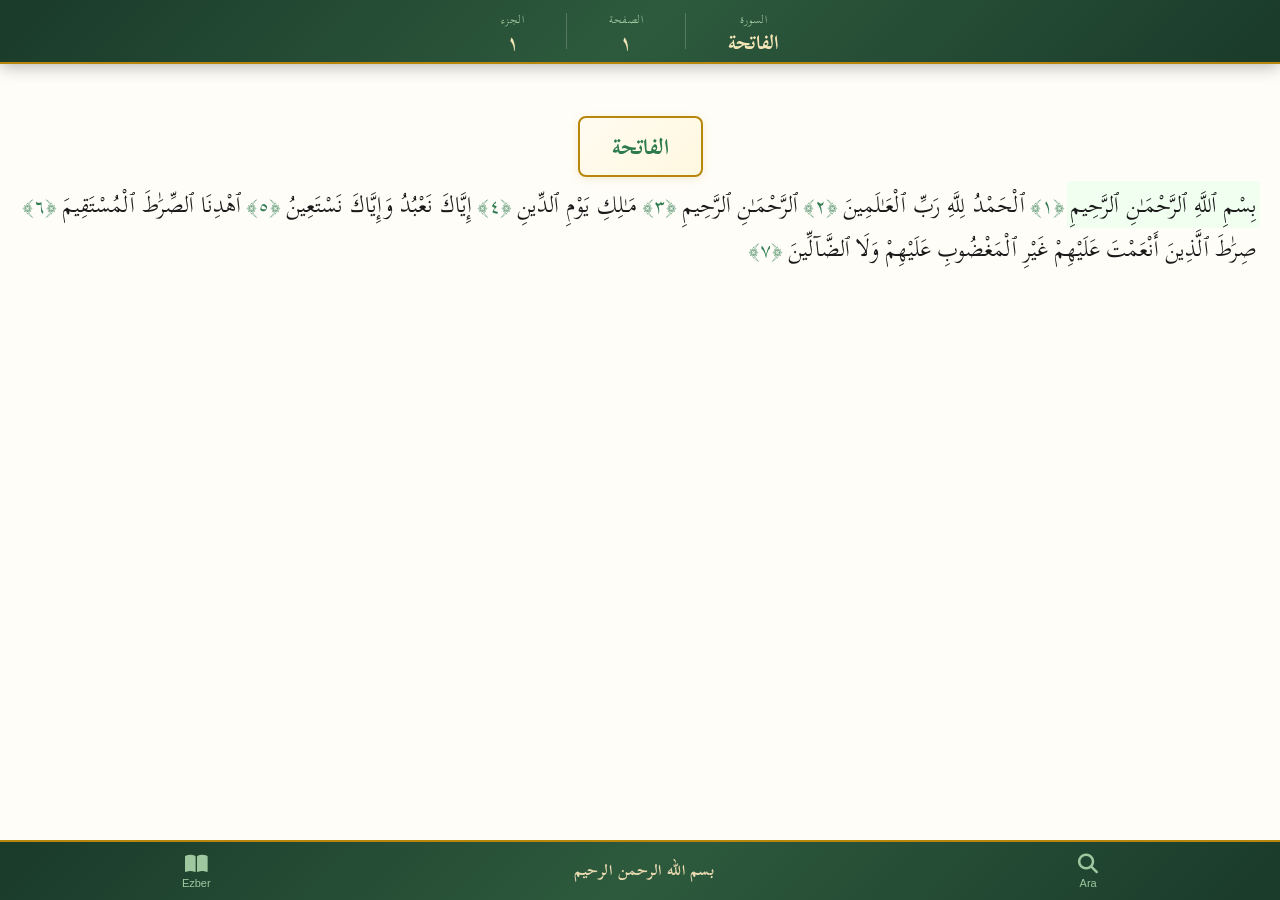
==== index.html @ 4607c335 "Add files via upload" ====
<!DOCTYPE html>
<html lang="ar" dir="rtl">
<head>
<meta charset="UTF-8">
<meta name="viewport" content="width=device-width, initial-scale=1.0, user-scalable=yes, minimum-scale=1.0, maximum-scale=5.0">
<title>القرآن الكريم</title>
<style>
@font-face {
  font-family: 'Scheherazade New';
  src: url('ScheherazadeNew-Regular.woff2') format('woff2');
  font-weight: 400; font-style: normal; font-display: swap;
}
@font-face {
  font-family: 'Scheherazade New';
  src: url('ScheherazadeNew-Medium.woff2') format('woff2');
  font-weight: 500; font-style: normal; font-display: swap;
}
@font-face {
  font-family: 'Scheherazade New';
  src: url('ScheherazadeNew-Bold.woff2') format('woff2');
  font-weight: 700; font-style: normal; font-display: swap;
}
</style>
<link rel="stylesheet" href="https://cdnjs.cloudflare.com/ajax/libs/font-awesome/6.5.0/css/all.min.css">
<style>
:root {
  --bg: #fdf8f0;
  --bg2: #f5ede0;
  --paper: #fffdf7;
  --green: #2d7a4f;
  --green-light: #e8f5ee;
  --green-select: #f0fff0;
  --gold: #b8860b;
  --gold-light: #f5e6b8;
  --text: #1a1a1a;
  --text2: #444;
  --border: #d4c49a;
  --shadow: rgba(0,0,0,0.12);
  --header-h: 64px;
  --footer-h: 60px;
  --font-quran: 'Scheherazade New', serif;
}
*, *::before, *::after { box-sizing: border-box; margin: 0; padding: 0; }
html, body { height: 100%; overflow: hidden; background: var(--bg); color: var(--text); font-family: var(--font-quran); }

/* HEADER */
#header {
  position: fixed; top: 0; left: 0; right: 0; height: var(--header-h);
  background: linear-gradient(135deg, #1a3a2a 0%, #2d5a3d 50%, #1a3a2a 100%);
  display: flex; align-items: center; justify-content: center;
  gap: 28px; z-index: 100;
  border-bottom: 2px solid var(--gold);
  box-shadow: 0 2px 16px rgba(0,0,0,0.3);
}
.header-item {
  display: flex; flex-direction: column; align-items: center;
  cursor: pointer; padding: 6px 14px; border-radius: 8px;
  transition: background 0.2s;
  color: #e8d9b0;
  user-select: none;
}
.header-item:hover { background: rgba(255,255,255,0.1); }
.header-item .label { font-size: 11px; color: #a0c8a0; letter-spacing: 0.5px; font-family: var(--font-quran); }
.header-item .value { font-size: 20px; font-weight: 700; color: var(--gold-light); font-family: var(--font-quran); line-height: 1.2; }
.header-sep { width: 1px; height: 36px; background: rgba(255,255,255,0.2); }

/* MAIN */
#main {
  position: fixed; top: var(--header-h); bottom: var(--footer-h); left: 0; right: 0;
  overflow: hidden; touch-action: pan-x pan-y pinch-zoom;
}
#page-container {
  width: 100%; height: 100%; overflow-y: auto; overflow-x: hidden;
  padding: 24px 20px 20px;
  background: var(--paper);
  transition: opacity 0.25s;
}
#page-container::-webkit-scrollbar { width: 5px; }
#page-container::-webkit-scrollbar-track { background: var(--bg2); }
#page-container::-webkit-scrollbar-thumb { background: var(--border); border-radius: 4px; }

/* QURAN TEXT */
#quran-content { direction: rtl; }
.surah-header {
  text-align: center; margin: 28px 0 6px;
  display: flex; flex-direction: column; align-items: center; gap: 6px;
}
.surah-title-frame { cursor: pointer; 
  border: 2px solid var(--gold);
  border-radius: 8px;
  padding: 6px 32px;
  background: linear-gradient(135deg, #fffbf0, #fff8e0);
  box-shadow: 0 2px 8px rgba(184,134,11,0.15);
  display: inline-block;
}
.surah-title-frame h1 {
  color: var(--green);
  font-family: var(--font-quran);
  font-size: 22px;
  font-weight: 700;
  margin: 0;
}
.basmala {
  font-family: var(--font-quran);
  font-size: 22px;
  color: var(--text);
  text-align: center;
  margin: 6px 0 12px;
  line-height: 1.8;
}
.ayah-num-ar {
  color: var(--green);
  font-family: var(--font-quran);
  font-size: 20px;
  cursor: pointer;
  display: inline;
  padding: 0 2px;
  border-radius: 3px;
  transition: background 0.15s;
  user-select: none;
}
.ayah-num-ar:hover { background: var(--green-light); }
/* Ruku ayet numarası renkleri: tek=yeşil (varsayılan), çift=mor */
.ruku-group { display: inline; }
.ruku-even .ayah-num-ar { color: #7c3aed; }
.ruku-even .ayah-num-ar:hover { background: #ede9fe; }
.ayah-span {
  display: inline;
  font-family: var(--font-quran);
  font-size: 22px;
  line-height: 2.0;
  cursor: pointer;
  padding: 1px 3px;
  border-radius: 4px;
  transition: background 0.15s;
}
.ayah-span.selected { background: var(--green-select); }
.ayah-span:hover { background: #f5fff5; }
.ayah-block { display: inline; }

.meal-row {
  display: none; direction: ltr; text-align: left;
  background: #f8fffe; border-right: 3px solid var(--green);
  padding: 8px 12px 8px 10px; margin: 6px 0 4px;
  border-radius: 0 6px 6px 0; overflow: hidden;
}
.meal-row.visible { display: block; }
.word-meal-row {
  display: none; direction: rtl;
  background: #f0f8ff; border-right: 3px solid #5599bb;
  padding: 8px 12px; margin: 4px 0 2px;
  border-radius: 0 6px 6px 0;
}
.word-meal-row.visible { display: block; }
.wbw-container {
  display: flex; flex-wrap: wrap; gap: 6px 10px;
  direction: rtl; align-items: flex-start;
}
.wbw-word {
  display: inline-flex; flex-direction: column; align-items: center;
  gap: 2px; padding: 4px 6px;
  background: #fff; border: 1px solid #c5ddf0;
  border-radius: 6px; min-width: 46px;
}
.wbw-ar {
  font-family: var(--font-quran); font-size: 18px; color: var(--text);
  direction: rtl; line-height: 1.6;
}
.wbw-en {
  font-family: sans-serif; font-size: 11px; color: #336699;
  direction: ltr; text-align: center; line-height: 1.3;
  white-space: nowrap;
}
.wbw-tr {
  font-family: sans-serif; font-size: 12px; color: #2d5a3d;
  direction: ltr; text-align: center; line-height: 1.3;
}
.wbw-num {
  font-family: sans-serif; font-size: 10px; color: #aaa;
  text-align: center; line-height: 1;
}
.meal-num { font-weight: 700; color: var(--green); margin-left: 6px; font-family: sans-serif; font-size: 14px; }
.meal-text { font-family: sans-serif; font-size: 16px; color: var(--text2); direction: ltr; }
.meal-source { font-family: sans-serif; font-size: 11px; color: #aaa; direction: ltr; font-style: italic; float: right; margin-top: 4px; }
.tafsir-toggle {
  display: none; direction: ltr; text-align: left;
  color: var(--gold); cursor: pointer; font-size: 13px;
  padding: 5px 12px 5px 10px; user-select: none;
  font-family: sans-serif; margin: 8px 0 6px;
  border-left: 3px solid var(--gold);
  background: #fffdf5; border-radius: 0 4px 4px 0;
  font-weight: 600; letter-spacing: 0.3px;
}
.tafsir-toggle.visible { display: block; }
.tafsir-toggle:hover { background: #fff3cc; text-decoration: none; }
.tafsir-row {
  display: none; direction: ltr; text-align: left;
  background: #fffbf0; border-right: 3px solid var(--gold);
  padding: 10px 14px; margin: 4px 0; border-radius: 0 6px 6px 0;
  font-size: 14px; color: #333; font-family: sans-serif; line-height: 1.8;
  max-height: 60vh; overflow-y: auto;
}
.tafsir-row p { margin-bottom: 6px; }
.tafsir-row.visible { display: block; }

.sura-accordion {
  border-top: 1px solid var(--border);
  overflow: hidden;
}
.sura-accordion-header {
  display: flex; align-items: center; justify-content: space-between;
  padding: 11px 2px; cursor: pointer; user-select: none;
  font-size: 12px; font-weight: 700; color: var(--gold);
  letter-spacing: 0.4px; font-family: sans-serif;
}
.sura-accordion-header:hover { color: #e8c060; }
.sura-accordion-arrow {
  transition: transform 0.25s; font-size: 10px; color: var(--gold);
}
.sura-accordion-header.open .sura-accordion-arrow { transform: rotate(180deg); }
.sura-accordion-body {
  max-height: 0; overflow: hidden;
  transition: max-height 0.3s ease;
  font-size: 14px; line-height: 1.8; color: #333;
  font-family: sans-serif;
}
.sura-accordion-body.open { max-height: 2000px; }
.sura-accordion-body p { margin: 0 0 10px; }

.sura-info-card {
  background: #f8fffe; border: 1px solid var(--green-light);
  border-radius: 8px; padding: 8px 12px; text-align: center;
}
.sura-info-label { font-size: 11px; color: #888; margin-bottom: 2px; display: block; }
.sura-info-val { font-weight: 700; color: var(--green); font-size: 15px; display: block; }

/* FOOTER */
#footer {
  position: fixed; bottom: 0; left: 0; right: 0; height: var(--footer-h);
  background: linear-gradient(135deg, #1a3a2a 0%, #2d5a3d 50%, #1a3a2a 100%);
  display: flex; align-items: center; justify-content: space-around;
  border-top: 2px solid var(--gold);
  z-index: 100;
}

.footer-btn {
  display: flex; flex-direction: column; align-items: center; gap: 3px;
  color: #a0c8a0; cursor: pointer; padding: 6px 20px;
  border-radius: 8px; transition: all 0.2s; border: none; background: none;
  font-family: var(--font-quran);
}
.footer-btn:hover { background: rgba(255,255,255,0.1); color: #e8d9b0; }
.footer-btn i { font-size: 20px; }
.footer-btn span { font-size: 11px; font-family: sans-serif; }
.footer-btn.active { color: var(--gold-light); }

/* LOADING */
#loading {
  position: fixed; inset: 0; background: rgba(253,248,240,0.95);
  display: flex; flex-direction: column; align-items: center; justify-content: center;
  z-index: 999; gap: 16px;
}
#loading .spin { font-size: 40px; color: var(--green); animation: spin 1s linear infinite; }
@keyframes spin { to { transform: rotate(360deg); } }
#loading p { font-size: 20px; color: var(--text2); font-family: var(--font-quran); }

/* MODAL */
.modal-overlay {
  position: fixed; inset: 0; background: rgba(0,0,0,0.55);
  z-index: 200; display: none; align-items: center; justify-content: center;
}
.modal-overlay.open { display: flex; }
.modal-box {
  background: var(--paper); border-radius: 14px;
  width: min(480px, 94vw); max-height: 80vh;
  overflow: hidden; display: flex; flex-direction: column;
  box-shadow: 0 8px 40px rgba(0,0,0,0.3);
  border: 1px solid var(--border);
}
.modal-header {
  padding: 14px 18px; background: linear-gradient(135deg, #1a3a2a, #2d5a3d);
  color: #e8d9b0; display: flex; align-items: center; justify-content: space-between;
  font-family: var(--font-quran); font-size: 18px;
}
.modal-close { cursor: pointer; color: #a0c8a0; font-size: 20px; line-height: 1; border: none; background: none; }
.modal-close:hover { color: #fff; }
.modal-search { padding: 10px 14px; border-bottom: 1px solid var(--border); }
.modal-search input {
  width: 100%; padding: 8px 12px; border: 1px solid var(--border);
  border-radius: 6px; font-size: 15px; outline: none;
  font-family: var(--font-quran); background: var(--bg);
}
.modal-list {
  overflow-y: auto; padding: 8px;
  flex: 1;
}
.modal-list::-webkit-scrollbar { width: 5px; }
.modal-list::-webkit-scrollbar-thumb { background: var(--border); border-radius: 4px; }
.modal-item {
  padding: 10px 14px; cursor: pointer; border-radius: 8px;
  display: flex; align-items: center; gap: 12px;
  transition: background 0.15s;
  direction: rtl;
}
.modal-item:hover { background: var(--green-light); }
.modal-item .num { font-size: 18px; color: var(--green); font-family: var(--font-quran); min-width: 36px; text-align: center; }
.modal-item .name { font-size: 17px; font-family: var(--font-quran); }
.modal-item .sub { font-size: 12px; color: #888; font-family: sans-serif; margin-right: auto; }

/* SEARCH MODAL */
#search-modal .modal-box { width: min(600px, 96vw); }
#search-query-input {
  width: 100%; padding: 10px 14px; font-size: 16px;
  border: 1px solid var(--border); border-radius: 8px;
  outline: none; font-family: sans-serif; background: var(--bg);
}
#search-count { text-align: center; font-size: 20px; font-weight: 700; color: var(--green); padding: 10px; font-family: sans-serif; }
.search-result-item {
  padding: 12px 14px; border-radius: 8px; cursor: pointer;
  border-bottom: 1px solid #eee; transition: background 0.15s;
  direction: rtl;
}
.search-result-item:hover { background: var(--green-light); }
.search-result-item .sr-text { font-size: 18px; font-family: sans-serif; line-height: 1.8; margin-bottom: 4px; }
.search-result-item .sr-tafsir-text { font-size: 14px; font-family: sans-serif; line-height: 1.6; color: #333; }
.sr-type-quran { color: #1a5a9a !important; }
.sr-type-meal { color: #2d7a4f !important; }
.sr-type-tafsir { color: #8b5e00 !important; }
.sr-more-btn {
  text-align: center; padding: 10px; cursor: pointer;
  color: var(--green); font-family: sans-serif; font-size: 14px;
  border-top: 1px solid var(--border); margin-top: 4px;
}
.sr-more-btn:hover { background: var(--green-light); }
.sr-divider { text-align: center; font-size: 12px; color: #aaa; padding: 8px 0; font-family: sans-serif; border-top: 1px solid var(--border); margin: 4px 0; }
.search-result-item .sr-meta-ar { font-size: 15px; font-family: var(--font-quran); color: var(--green); margin-bottom: 2px; direction: rtl; }
.search-result-item .sr-meta { font-size: 13px; color: #666; font-family: sans-serif; direction: ltr; }
.modal-item.active { background: var(--green-light); font-weight: 700; }
.modal-item.active .num, .modal-item.active .name { color: var(--green); }

/* EZBER MODAL */
#ezber-modal .modal-box { width: min(520px, 96vw); }
.ezber-tabs { display: flex; border-bottom: 2px solid var(--border); background: var(--bg2); }
.ezber-tab {
  flex: 1; padding: 12px 8px; border: none; background: none;
  cursor: pointer; font-size: 14px; font-family: sans-serif;
  color: var(--text2); transition: all 0.2s; border-bottom: 3px solid transparent;
  margin-bottom: -2px; display: flex; align-items: center; justify-content: center; gap: 6px;
}
.ezber-tab:hover { background: var(--green-light); color: var(--green); }
.ezber-tab.active { color: var(--green); font-weight: 700; border-bottom: 3px solid var(--green); background: var(--paper); }
.ezber-panel { display: none; }
.ezber-panel.active { display: block; }
.settings-body { padding: 18px; display: flex; flex-direction: column; gap: 16px; direction: ltr; }
.settings-row { display: flex; flex-direction: column; gap: 6px; }
.settings-row label { font-size: 14px; color: var(--text2); font-family: sans-serif; font-weight: 600; }
.settings-row select, .settings-row input[type=number] {
  padding: 8px 12px; border: 1px solid var(--border);
  border-radius: 6px; font-size: 14px; outline: none;
  font-family: var(--font-quran); background: var(--bg);
}
.settings-row .range-row { display: flex; gap: 10px; align-items: center; }
.settings-row .range-row span { font-size: 13px; color: #888; }
.ezber-coming-soon {
  padding: 40px 20px; text-align: center; color: var(--text2);
  font-family: sans-serif; font-size: 15px; direction: ltr;
}
.ezber-coming-soon i { font-size: 36px; color: var(--border); display: block; margin-bottom: 12px; }
.btn-apply {
  padding: 12px; background: var(--green); color: #fff;
  border: none; border-radius: 8px; cursor: pointer;
  font-size: 16px; font-family: sans-serif; font-weight: 600;
  transition: background 0.2s; display: flex; align-items: center; justify-content: center; gap: 8px;
}
.btn-apply:hover { background: #235f3d; }
.ezber-github-link {
  display: block; text-align: center; margin-top: 12px;
  color: #888; font-size: 12px; font-family: sans-serif;
  text-decoration: none; transition: color 0.2s;
}
.ezber-github-link:hover { color: var(--green); }
.ezber-github-link i { margin-right: 4px; }

/* SEARCH MINIMIZED */
#search-bar {
  display: none; direction: ltr; position: fixed;
  bottom: var(--footer-h); left: 0; right: 0; z-index: 150;
  background: #fff; border-top: 1px solid var(--border);
  padding: 8px 14px; gap: 8px; align-items: center;
  box-shadow: 0 -4px 12px var(--shadow);
}
#search-bar.open { display: flex; }
#search-bar input { flex: 1; padding: 7px 12px; border: 1px solid var(--border); border-radius: 6px; font-size: 15px; outline: none; font-family: var(--font-quran); }
#search-bar .sb-btn { background: none; border: none; cursor: pointer; color: var(--green); font-size: 20px; padding: 4px; }

/* U+06DF — Kuran tilavet işareti, sukun'dan ayırt etmek için renk */
.ayah-span ۟, .basmala ۟ {
  color: #c87533;
}
/* CSS unicode-range ile sadece bu karakteri hedefle */
.quran-special {
  font-size: 1em;
  font-weight: 100;
  opacity: 0.33;
}

/* OKU MODU - bulanık ayet */
.ayah-blur .ayah-span { filter: blur(5px); cursor: pointer; user-select: none; }
.ayah-blur .ayah-span:hover { filter: blur(4px); }
.oku-word { display: inline; transition: filter 0.2s; }
.oku-word.revealed { filter: none !important; }
.ayah-blur .ayah-span { filter: blur(5px); cursor: pointer; }
.ayah-active-oku .ayah-span { filter: none; }
.oku-active-border { outline: 2px solid var(--gold); border-radius: 4px; }

/* YAZ MODU */
#yaz-keyboard {
  display: none; position: fixed; bottom: var(--footer-h); left: 0; right: 0;
  background: #1a3a2a; border-top: 2px solid var(--gold);
  padding: 5px 4px 4px; z-index: 150; direction: rtl;
}
#yaz-keyboard.open { display: block; }
.yaz-kb-row { display: flex; justify-content: center; gap: 3px; margin-bottom: 3px; }
.yaz-key {
  width: calc((100vw - 30px) / 11);
  max-width: 42px;
  height: 34px; border-radius: 5px;
  background: #2d5a3d; border: 1px solid #4a8a5d;
  color: #e8d9b0; font-family: var(--font-quran); font-size: 17px;
  cursor: pointer; display: inline-flex; align-items: center; justify-content: center;
  transition: background 0.1s; user-select: none; flex-shrink: 0;
}
.yaz-key:hover { background: #3d7a55; }
.yaz-key:active { background: var(--gold); color: #1a1a1a; transform: scale(0.92); }
.yaz-char { display: inline; }
.yaz-char.blurred { filter: blur(5px); }
.yaz-char.revealed { filter: none; }

/* AUDIO indicator */
.ayah-span.playing { background: #fff3cd !important; outline: 2px solid var(--gold); }

/* Page transition */
.fade-out { opacity: 0; }
.fade-in { opacity: 1; }

@media (max-width: 600px) {
  .header-item .value { font-size: 17px; }
  #header { gap: 14px; }
  .ayah-span { font-size: 23px; }
  .basmala { font-size: 23px; }
  .surah-title-frame h1 { font-size: 23px; }
}
</style>
</head>
<body>
<!-- Wake Lock taşındı -->

<!-- LOADING -->
<div id="loading">
  <i class="fa-solid fa-spinner spin"></i>
  <p>أَعُوذُ بٱللَّهِ مِنَ ٱلشَّيْطَانِ ٱلرَّجِيمِ</p>
</div>

<!-- HEADER -->
<header id="header">
  <div class="header-item" id="hdr-surah" title="Sure seç">
    <span class="label">السورة</span>
    <span class="value" id="hdr-surah-name">—</span>
  </div>
  <div class="header-sep"></div>
  <div class="header-item" id="hdr-page" title="Sayfa seç">
    <span class="label">الصفحة</span>
    <span class="value" id="hdr-page-num">—</span>
  </div>
  <div class="header-sep"></div>
  <div class="header-item" id="hdr-juz" title="Cüz seç">
    <span class="label">الجزء</span>
    <span class="value" id="hdr-juz-num">—</span>
  </div>
</header>

<!-- MAIN -->
<main id="main">
  <div id="page-container">
    <div id="quran-content"></div>
  </div>
</main>

<!-- FOOTER -->
<footer id="footer">
  <button class="footer-btn" id="btn-search">
    <i class="fa-solid fa-magnifying-glass"></i>
    <span>Ara</span>
  </button>
  <button class="footer-btn" id="btn-play">
    <span id="play-label" style="font-family:var(--font-quran);font-size:15px;font-weight:700;color:#e8d9b0;line-height:1.3;letter-spacing:0.5px">بسم الله الرحمن الرحيم</span>
  </button>
  <button class="footer-btn" id="btn-menu">
    <i class="fa-solid fa-book-open"></i>
    <span>Ezber</span>
  </button>
</footer>

<!-- YAZ MODU KLAVYE -->
<div id="yaz-keyboard">
  <div class="yaz-kb-row">
    <span class="yaz-key" data-char="ض">ض</span><span class="yaz-key" data-char="ص">ص</span><span class="yaz-key" data-char="ث">ث</span><span class="yaz-key" data-char="ق">ق</span><span class="yaz-key" data-char="ف">ف</span><span class="yaz-key" data-char="غ">غ</span><span class="yaz-key" data-char="ع">ع</span><span class="yaz-key" data-char="ه">ه</span><span class="yaz-key" data-char="خ">خ</span><span class="yaz-key" data-char="ح">ح</span><span class="yaz-key" data-char="ج">ج</span>
  </div>
  <div class="yaz-kb-row">
    <span class="yaz-key" data-char="ش">ش</span><span class="yaz-key" data-char="س">س</span><span class="yaz-key" data-char="ي">ي</span><span class="yaz-key" data-char="ب">ب</span><span class="yaz-key" data-char="ل">ل</span><span class="yaz-key" data-char="ا">ا</span><span class="yaz-key" data-char="ت">ت</span><span class="yaz-key" data-char="ن">ن</span><span class="yaz-key" data-char="م">م</span><span class="yaz-key" data-char="ك">ك</span><span class="yaz-key" data-char="ط">ط</span>
  </div>
  <div class="yaz-kb-row">
    <span class="yaz-key" data-char="ئ">ئ</span><span class="yaz-key" data-char="ء">ء</span><span class="yaz-key" data-char="ؤ">ؤ</span><span class="yaz-key" data-char="ر">ر</span><span class="yaz-key" data-char="ى">ى</span><span class="yaz-key" data-char="ة">ة</span><span class="yaz-key" data-char="و">و</span><span class="yaz-key" data-char="ز">ز</span><span class="yaz-key" data-char="ظ">ظ</span><span class="yaz-key" data-char="ذ">ذ</span><span class="yaz-key" data-char="د">د</span>
  </div>
  <div class="yaz-kb-row">
    <span class="yaz-key" data-char="أ">أ</span><span class="yaz-key" data-char="إ">إ</span><span class="yaz-key" data-char="آ">آ</span><span class="yaz-key" data-char="ٱ">ٱ</span><span class="yaz-key" data-char="لا">لا</span><span class="yaz-key" data-char="لأ">لأ</span><span class="yaz-key" data-char="لإ">لإ</span><span class="yaz-key" data-char="لآ">لآ</span><span class="yaz-key" id="yaz-hint-btn" data-char="HINT" style="background:#3a5a2a;border-color:#6a9a4a;font-size:20px;">💡</span>
  </div>
</div>

<!-- SURE BİLGİ MODAL -->
<div class="modal-overlay" id="sura-info-modal">
  <div class="modal-box" style="max-width:520px">
    <div class="modal-header">
      <span id="sura-info-title">—</span>
      <button class="modal-close" data-modal="sura-info-modal"><i class="fa-solid fa-xmark"></i></button>
    </div>
    <div class="modal-list" id="sura-info-content" style="padding:16px;font-family:sans-serif;direction:ltr;text-align:left;overflow-y:auto;max-height:65vh"></div>
  </div>
</div>

<!-- SEARCH BAR (minimized) -->
<div id="search-bar">
  <button class="sb-btn" id="sb-close"><i class="fa-solid fa-xmark"></i></button>
  <input id="search-input-bar" type="text" placeholder="Arama...">
  <button class="sb-btn" id="sb-go"><i class="fa-solid fa-search"></i></button>
  <button class="sb-btn" id="sb-expand"><i class="fa-solid fa-up-right-and-down-left-from-center"></i></button>
</div>

<!-- SURAH MODAL -->
<div class="modal-overlay" id="surah-modal">
  <div class="modal-box">
    <div class="modal-header">
      <span>قائمة السور</span>
      <button class="modal-close" data-modal="surah-modal"><i class="fa-solid fa-xmark"></i></button>
    </div>
    <div class="modal-search">
      <input type="text" id="surah-filter" placeholder="Sure ara...">
    </div>
    <div class="modal-list" id="surah-list"></div>
  </div>
</div>

<!-- PAGE MODAL -->
<div class="modal-overlay" id="page-modal">
  <div class="modal-box">
    <div class="modal-header">
      <span>قائمة الصفحات</span>
      <button class="modal-close" data-modal="page-modal"><i class="fa-solid fa-xmark"></i></button>
    </div>
    <div class="modal-search">
      <input type="text" id="page-filter" placeholder="Sayfa ara...">
    </div>
    <div class="modal-list" id="page-list"></div>
  </div>
</div>

<!-- JUZ MODAL -->
<div class="modal-overlay" id="juz-modal">
  <div class="modal-box">
    <div class="modal-header">
      <span>قائمة الأجزاء</span>
      <button class="modal-close" data-modal="juz-modal"><i class="fa-solid fa-xmark"></i></button>
    </div>
    <div class="modal-list" id="juz-list"></div>
  </div>
</div>

<!-- SEARCH MODAL -->
<div class="modal-overlay" id="search-modal">
  <div class="modal-box">
    <div class="modal-header">
      <span>البحث في القرآن</span>
      <button class="modal-close" data-modal="search-modal"><i class="fa-solid fa-xmark"></i></button>
    </div>
    <div class="modal-search">
      <input type="text" id="search-query-input" placeholder="Kelime veya ayet ara...">
    </div>
    <div id="search-count"></div>
    <div class="modal-list" id="search-results"></div>
  </div>
</div>

<!-- EZBER MODAL -->
<div class="modal-overlay" id="ezber-modal">
  <div class="modal-box">
    <div class="modal-header">
      <span>الحفظ — Ezber</span>
      <button class="modal-close" data-modal="ezber-modal"><i class="fa-solid fa-xmark"></i></button>
    </div>
    <div class="ezber-tabs">
      <button class="ezber-tab active" data-tab="dinle"><i class="fa-solid fa-headphones"></i> Dinle</button>
      <button class="ezber-tab" data-tab="oku"><i class="fa-solid fa-eye"></i> Oku</button>
      <button class="ezber-tab" data-tab="yaz"><i class="fa-solid fa-pen"></i> Yaz</button>
    </div>
    <div class="ezber-panel active" id="panel-dinle">
      <div class="settings-body">
        <div class="settings-row">
          <label>Karî (Okuyucu)</label>
          <select id="reciter-select">
            <option value="Husary_128kbps_Mujawwad">Husary (Mücevved)</option>
            <option value="Abdul_Basit_Mujawwad_128kbps">Abdulbasit (Mücevved)</option>
          </select>
        </div>
        <div class="settings-row">
          <label>Sure</label>
          <select id="range-surah-select">
            <option value="">-- Sure seçin --</option>
          </select>
        </div>
        <div class="settings-row">
          <label>Başlangıç / Bitiş Ayet</label>
          <div class="range-row">
            <input type="number" id="range-from" min="1" placeholder="Başlangıç" style="width:110px">
            <span>—</span>
            <input type="number" id="range-to" min="1" placeholder="Bitiş" style="width:110px">
          </div>
        </div>
        <div class="settings-row">
          <label>Ayet Tekrar Sayısı <small style="font-weight:400;color:#999">(Her ayet kaç kez tekrar)</small></label>
          <input type="number" id="repeat-count" min="1" max="99" value="1" style="width:100px">
        </div>
        <div class="settings-row">
          <label>Aynısını Tekrar Sayısı <small style="font-weight:400;color:#999">(Tüm aralık kaç kez)</small></label>
          <input type="number" id="repeat-all-count" min="1" max="99" value="1" style="width:100px">
        </div>
        <button class="btn-apply" id="apply-settings">
          <i class="fa-solid fa-play"></i> Uygula ve Dinlemeye Başla
        </button>
        <a class="ezber-github-link" href="https://github.com/mustafakilic13/kuranikerim" target="_blank"><i class="fa-brands fa-github"></i> Kaynak Kod</a>
      </div>
    </div>
    <div class="ezber-panel" id="panel-oku">
      <div class="settings-body">
        <div class="settings-row">
          <label>Sure</label>
          <select id="oku-surah-select">
            <option value="">-- Sure seçin --</option>
          </select>
        </div>
        <div class="settings-row">
          <label>Başlangıç / Bitiş Ayet</label>
          <div class="range-row">
            <input type="number" id="oku-from" min="1" placeholder="Başlangıç" style="width:110px">
            <span>—</span>
            <input type="number" id="oku-to" min="1" placeholder="Bitiş" style="width:110px">
          </div>
        </div>
        <button class="btn-apply" id="apply-oku">
          <i class="fa-solid fa-eye"></i> <span id="apply-oku-label">Uygula</span>
        </button>
        <a class="ezber-github-link" href="https://github.com/mustafakilic13/kuranikerim" target="_blank">
          <i class="fa-brands fa-github"></i> Kaynak Kod
        </a>
      </div>
    </div>
    <div class="ezber-panel" id="panel-yaz">
      <div class="settings-body">
        <div class="settings-row">
          <label>Sure</label>
          <select id="yaz-surah-select">
            <option value="">-- Sure seçin --</option>
          </select>
        </div>
        <div class="settings-row">
          <label>Başlangıç / Bitiş Ayet</label>
          <div class="range-row">
            <input type="number" id="yaz-from" min="1" placeholder="Başlangıç" style="width:110px">
            <span>—</span>
            <input type="number" id="yaz-to" min="1" placeholder="Bitiş" style="width:110px">
          </div>
        </div>
        <button class="btn-apply" id="apply-yaz">
          <i class="fa-solid fa-pen"></i> <span id="apply-yaz-label">Uygula</span>
        </button>
        <a class="ezber-github-link" href="https://github.com/mustafakilic13/kuranikerim" target="_blank">
          <i class="fa-brands fa-github"></i> Kaynak Kod
        </a>
      </div>
    </div>
  </div>
</div>

<script>
// Wake Lock - ekranın kapanmasını engelle
async function requestWakeLock() {
  try {
    if ('wakeLock' in navigator) {
      window._wakeLock = await navigator.wakeLock.request('screen');
      document.addEventListener('visibilitychange', async () => {
        if (document.visibilityState === 'visible') {
          window._wakeLock = await navigator.wakeLock.request('screen');
        }
      });
    }
  } catch(e) {}
}
requestWakeLock();

// ===================== ARABIC NUMERALS =====================
const toArabicNum = n => String(n).replace(/\d/g, d => '٠١٢٣٤٥٦٧٨٩'[d]);
const DIYANET_SLUGS = ["fatiha", "bakara", "al-i-imran", "nisa", "maide", "enam", "araf", "enfal", "tevbe", "yunus", "hud", "yusuf", "rad", "ibrahim", "hicr", "nahl", "isra", "kehf", "meryem", "taha", "enbiya", "hac", "muminun", "nur", "furkan", "suara", "neml", "kasas", "ankebut", "rum", "lokman", "secde", "ahzab", "sebe", "fatir", "yasin", "saffat", "sad", "zumer", "gafir", "fussilet", "sura", "zuhruf", "duhan", "casiye", "ahkaf", "muhammed", "fetih", "hucurat", "kaf", "zariyat", "tur", "necm", "kamer", "rahman", "vakia", "hadid", "mucadele", "hasr", "mumtehine", "saf", "cuma", "munafikun", "tegabun", "talak", "tahrim", "mulk", "kalem", "hakka", "mearic", "nuh", "cin", "muzemmil", "muddessir", "kiyame", "insan", "murselat", "nebe", "naziat", "abese", "tekvir", "infitar", "mutaffifin", "insikak", "burus", "tarik", "ala", "gasiye", "fecr", "beled", "sems", "leyl", "duha", "insirah", "tin", "alak", "kadir", "beyyine", "zilzal", "adiyat", "karia", "tekasur", "asr", "humeze", "fil", "kureys", "maun", "kevser", "kafirun", "nasr", "tebbet", "ihlas", "felak", "nas"];
let suraInfoData = {}; // sura_info.json verisi
let suraInfoLoaded = false;

async function loadSuraInfo() {
  if (suraInfoLoaded) return;
  try {
    if (typeof SURA_INFO_DATA !== 'undefined') {
      suraInfoData = SURA_INFO_DATA; suraInfoLoaded = true; return;
    }
    const res = await fetch('sura_info.json?v=1');
    if (!res.ok) return;
    suraInfoData = await res.json();
    suraInfoLoaded = true;
  } catch(e) {}
}

// ===================== STATE =====================
let currentPage = parseInt(localStorage.getItem('quran_page') || '1');
let allSurahs = []; // [{number, name, englishName, ayahs:[{number,numberInSurah,text,page,juz,surahNumber}]}]
let sadiMealData = {}; // key: "sura_ayah" -> meal text (Sa'di)
let sadiMealLoaded = false;
let pageMap = {}; // pageNum -> [{surahNumber,surahName,ayahs:[...]}]
let juzFirstPage = {}; // juzNum -> pageNum
let surahFirstPage = {}; // surahNum -> {page, firstAyahNum}

let wordData = {}; // kelime meali: {"sura_ayah": [tr1, tr2, ...]}
let tafsirData = {}; // tefsir: {"sura_ayah": "text" | "ref_key"}
let tafsirDataLoaded = false;
let wordDataLoaded = false;

let selectedAyahKey = null; // "surah_ayah"
let openMealKeys = new Set();
let openTafsirKeys = new Set();
let playingKey = null;
let isPlaying = false;
let audio = new Audio();
let playQueue = [];
let playQueueIndex = 0;
let playRepeat = 1;
let playRepeatCurrent = 0;
let settings = JSON.parse(localStorage.getItem('quran_settings') || '{}');
// settings: { reciter, surah, from, to, repeat }

let swipeStartX = 0, swipeStartY = 0, isSwiping = false;
let lastSelectedSurahForModal = null; // for surah modal selection logic

// ===================== SADI MEAL DATA =====================
async function loadSadiMeal() {
  try {
    if (typeof SADI_MEAL_DATA !== 'undefined') {
      sadiMealData = SADI_MEAL_DATA;
      sadiMealLoaded = true;
    } else {
      const res = await fetch('meal.json?v=1');
      if (!res.ok) return;
      sadiMealData = await res.json();
      sadiMealLoaded = true;
    }
    // Yüklendikten sonra sayfadaki tüm meal satırlarını güncelle
    refreshAllMeals();
  } catch(e) {}
}

function refreshAllMeals() {
  // Mevcut sayfadaki her meal-row'u güncelle
  document.querySelectorAll('.meal-row').forEach(el => {
    const key = el.id.replace('meal-', '');
    const txt = sadiMealData[key] || '';
    const mealTextEl = el.querySelector('.meal-text');
    if (mealTextEl && txt) mealTextEl.textContent = txt;
  });
}

// ===================== TAFSIR DATA =====================
async function loadTafsirData() {
  try {
    const res = await fetch('tafsir.json?v=3');
    if (!res.ok) return;
    tafsirData = await res.json();
    tafsirDataLoaded = true;
  } catch(e) {}
}

function getTafsir(key) {
  if (!tafsirDataLoaded) return null;
  const toObj = val => {
    if (!val) return null;
    if (typeof val === 'object') return val;
    return { arabic: '', turkish: val };
  };
  if (tafsirData[key]) return toObj(tafsirData[key]);
  // Bulunamazsa önceki ayetlere geri dön
  const [sura, ayah] = key.split('_').map(Number);
  for (let i = ayah - 1; i >= 1; i--) {
    const prev = tafsirData[`${sura}_${i}`];
    if (prev) return toObj(prev);
  }
  return null;
}

// ===================== WORD DATA =====================
async function loadWordData() {
  try {
    const res = await fetch('words.json?v=3');
    if (!res.ok) return; // dosya yoksa sessizce geç
    wordData = await res.json();
    wordDataLoaded = true;
    // Eğer açık bir meal varsa güncelle
    openMealKeys.forEach(key => refreshWordMeal(key));
  } catch(e) {
    // words.json yok veya hata - kelime meali devre dışı
  }
}

function refreshWordMeal(key) {
  const wmEl = document.getElementById('wm-' + key);
  if (!wmEl) return;
  const [sn, an] = key.split('_');
  const words = wordData[key];
  if (!words || words.length === 0) return;
  renderWordMeal(wmEl, words);
}

function renderWordMeal(wmEl, trWords) {
  const key = wmEl.id.replace('wm-', '');
  const ayahSpan = document.querySelector(`.ayah-span[data-key="${key}"]`);

  // Ayet metnini DOM'dan al
  let arWords = [];
  if (ayahSpan) {
    const rawText = ayahSpan.textContent;
    const ARABIC_LETTER = /[\u0621-\u06D5]/;
    arWords = rawText.split(/\s+/).filter(t => ARABIC_LETTER.test(t));
  }

  // * olan kelimelerin Arapça metnini önceki karta ekle
  // Önce kartları oluştur: her kart {arParts: [], tr: string}
  let cardGroups = [];
  trWords.forEach((tr, i) => {
    const ar = arWords[i] || '';
    const isStar = !tr || tr === '*';
    if (isStar && cardGroups.length > 0) {
      // Önceki karta Arapça ekle
      cardGroups[cardGroups.length - 1].arParts.push(ar);
    } else {
      cardGroups.push({ arParts: [ar], tr: isStar ? '' : tr });
    }
  });

  const cards = cardGroups.map(g => {
    const arText = g.arParts.filter(Boolean).join(' ');
    if (!arText && !g.tr) return '';
    return `<span class="wbw-word">
      <span class="wbw-ar">${arText}</span>
      ${g.tr ? `<span class="wbw-tr">${g.tr}</span>` : ''}
    </span>`;
  }).join('');

  if (!cards) return;
  wmEl.innerHTML = `<div class="wbw-container">${cards}</div>`;
  wmEl.classList.add('visible');
}

// ===================== LOCAL FETCH =====================
async function fetchJSON(url) {
  const r = await fetch(url);
  if (!r.ok) throw new Error('Fetch failed: ' + url);
  return r.json();
}

// ===================== INIT =====================
async function init() {
  showLoading(true);
  try {
    // Yerel Kur'an verisi yükle
    let qdata;
    if (typeof QURAN_DATA !== 'undefined') {
      qdata = QURAN_DATA;
    } else {
      qdata = await fetchJSON('quran-data-full.json');
    }

    // pageMap, juzFirstPage, surahFirstPage direkt yükle
    allSurahs = qdata.surahs;

    // JSON key'leri string olabilir, integer'a çevir
    for (const [k, v] of Object.entries(qdata.pageMap))
      pageMap[parseInt(k)] = v;
    for (const [k, v] of Object.entries(qdata.juzFirstPage))
      juzFirstPage[parseInt(k)] = v;
    for (const [k, v] of Object.entries(qdata.surahFirstPage))
      surahFirstPage[parseInt(k)] = v;

    // Kelime meali veritabanını arka planda yükle
    loadWordData();
    // Tefsir veritabanını arka planda yükle
    loadTafsirData();
    // Sa'di mealini arka planda yükle
    loadSadiMeal();
    // Sure bilgilerini arka planda yükle
    loadSuraInfo();

    buildModals();
    await loadPage(currentPage, 'first', false);
  } catch(e) {
    document.getElementById('quran-content').innerHTML = '<p style="color:red;font-family:sans-serif;padding:20px">Hata: '+e.message+'</p>';
  }
  showLoading(false);
}


function showLoading(v) {
  document.getElementById('loading').style.display = v ? 'flex' : 'none';
}

// ===================== PAGE RENDER =====================
async function loadPage(pageNum, selectMode = 'first', fade = true) {
  // selectMode: 'first' | {surah, ayah} | null
  pageNum = Math.max(1, Math.min(604, pageNum));
  currentPage = pageNum;
  localStorage.setItem('quran_page', pageNum);

  const blocks = pageMap[pageNum];
  if (!blocks || blocks.length === 0) return;

  if (fade) {
    const pc = document.getElementById('page-container');
    pc.style.opacity = '0';
    await new Promise(r => setTimeout(r, 150));
  }

  renderPage(blocks);
  updateHeader(pageNum, blocks);

  // Determine which ayah to select
  let selectKey = null;
  if (selectMode === 'first') {
    const firstBlock = blocks[0];
    if (firstBlock && firstBlock.ayahs.length > 0) {
      selectKey = `${firstBlock.surahNumber}_${firstBlock.ayahs[0].numberInSurah}`;
    }
  } else if (selectMode && typeof selectMode === 'object') {
    selectKey = `${selectMode.surah}_${selectMode.ayah}`;
  }
  selectedAyahKey = selectKey;

  if (fade) {
    const pc = document.getElementById('page-container');
    pc.style.transition = 'opacity 0.25s';
    pc.style.opacity = '1';
    setTimeout(() => pc.style.transition = '', 300);
  }

  // Apply selection highlight after render
  setTimeout(() => applySelection(), 10);
  document.getElementById('page-container').scrollTop = 0;

  // Oku veya yaz modu aktifse sayfada bulanıklığı yeniden uygula
  if (okuMode) setTimeout(() => applyOkuMode(), 20);
  if (yazMode) setTimeout(() => applyYazMode(), 20);
}

const BASMALA_STANDARD = 'بِسۡمِ ٱللَّهِ ٱلرَّحۡمَـٰنِ ٱلرَّحِیمِ';
const BASMALA_95_97 = 'بِّسۡمِ ٱللَّهِ ٱلرَّحۡمَـٰنِ ٱلرَّحِیمِ';
const SURENAHMESIZ = new Set([1, 9]); // No basmala shown before (already in text or tawba)

function getBasmalaForSurah(surahNum) {
  if (surahNum === 95 || surahNum === 97) return BASMALA_95_97;
  if (surahNum === 1 || surahNum === 9) return null;
  return BASMALA_STANDARD;
}

function removeBasmalaFromText(text, surahNum) {
  if (surahNum === 1 || surahNum === 9) return text;
  let t = text.trim();
  // Besmele sonu: رَّحِيمِ (raheem) - tam unicode ile ara
  const RAHEEM = '\u0631\u0651\u064e\u062d\u0650\u064a\u0645\u0650';
  const idx = t.indexOf(RAHEEM);
  if (idx !== -1) {
    t = t.slice(idx + RAHEEM.length).trim();
  }
  return t;
}

function wrapSpecialChars(text) {
  // U+06DF (Small High Rounded Zero) - tilavet işareti, sukundan ayırt et
  return text.replace(/۟/g, '<span class="quran-special">۟</span>');
}

function renderPage(blocks) {
  const container = document.getElementById('quran-content');
  let html = '';

  for (const block of blocks) {
    const sn = block.surahNumber;

    // Sure başlığı - sadece bu sayfada numberInSurah=1 olan ayet varsa
    const hasFirstAyah = block.ayahs.some(a => a.numberInSurah === 1);
    if (hasFirstAyah) {
      const basmala = getBasmalaForSurah(sn);
      html += `<div class="surah-header">`;
      html += `<div class="surah-title-frame" data-surah="${sn}"><h1>${block.surahName}</h1></div>`;
      if (basmala) html += `<div class="basmala">${wrapSpecialChars(basmala)}</div>`;
      html += `</div>`;
    }

    // Ayetler - düz yazı (inline)
    let currentRuku = null;
    html += `<div class="page-block" data-surah="${sn}" style="text-align:justify;direction:rtl;margin-bottom:8px;">`;
    for (const ayah of block.ayahs) {
      if (ayah.ruku !== currentRuku) {
        if (currentRuku !== null) html += `</div>`;
        currentRuku = ayah.ruku;
        const rukuClass = currentRuku % 2 === 0 ? 'ruku-even' : 'ruku-odd';
        html += `<div class="ruku-group ${rukuClass}" data-ruku="${currentRuku}">`;
      }
      let text = ayah.text;
      // Besmele mantığı: numberInSurah=1 ise başındaki besmeleyi kaldır
      if (ayah.numberInSurah === 1) {
        text = removeBasmalaFromText(text, sn);
      }
      const key = `${sn}_${ayah.numberInSurah}`;
      const globalNum = ayah.number;
      html += `<span class="ayah-block" data-key="${key}" data-global="${globalNum}">`;
      html += `<span class="ayah-span" data-key="${key}">${wrapSpecialChars(text)}</span>`;
      html += `<span class="ayah-num-ar" data-key="${key}" data-global="${globalNum}" title="Meal için tıkla">﴿${toArabicNum(ayah.numberInSurah)}﴾</span>`;
      html += `</span>`;
      // Meal + Tefsir rows (hidden)
      html += `<div class="word-meal-row" id="wm-${key}"></div>`;
      html += `<div class="meal-row" id="meal-${key}">`;
      html += `<span class="meal-num">${ayah.numberInSurah}.</span>`;
      const sadiMealTxt = sadiMealLoaded ? (sadiMealData[key] || '') : '';
      html += `<span class="meal-text">${sadiMealTxt}</span>`;
      html += `<span class="meal-source">— Tefsîru's-Saʿdî</span>`;
      html += `</div>`;
      html += `<div class="tafsir-toggle" id="tft-${key}">Tefsîru's-Saʿdî</div>`;
      html += `<div class="tafsir-row" id="tfs-${key}"></div>`;
    }
    if (currentRuku !== null) html += `</div>`;
    html += `</div>`;
  }

  container.innerHTML = html;
  attachPageEvents();
}

function attachPageEvents() {
  // Sure başlığı tıklama -> sure bilgi modalı
  document.querySelectorAll('.surah-title-frame').forEach(el => {
    el.addEventListener('click', () => {
      const sn = parseInt(el.dataset.surah);
      if (sn) openSuraInfoModal(sn);
    });
  });

  // Ayet metni tıklama
  document.querySelectorAll('.ayah-span').forEach(el => {
    el.addEventListener('click', e => {
      e.stopPropagation();
      const key = el.dataset.key;
      if (selectedAyahKey === key) return;
      selectedAyahKey = key;
      applySelection();
    });
  });

  // Ayet numarası tıklama -> meal
  document.querySelectorAll('.ayah-num-ar').forEach(el => {
    el.addEventListener('click', e => {
      e.stopPropagation();
      const key = el.dataset.key;
      toggleMeal(key);
    });
  });

  // Tefsir toggle
  document.querySelectorAll('.tafsir-toggle').forEach(el => {
    el.addEventListener('click', e => {
      e.stopPropagation();
      const key = el.id.replace('tft-', '');
      toggleTafsir(key);
    });
  });
}

function applySelection() {
  document.querySelectorAll('.ayah-span').forEach(el => {
    el.classList.toggle('selected', el.dataset.key === selectedAyahKey);
  });
  // Seçili ayetin suresini header'da güncelle
  if (selectedAyahKey) {
    const sn = parseInt(selectedAyahKey.split('_')[0]);
    const surah = allSurahs.find(s => s.number === sn);
    if (surah) document.getElementById('hdr-surah-name').textContent = surah.name;
  }
}

function closeAllMeals() {
  openMealKeys.forEach(k => {
    const m = document.getElementById('meal-' + k);
    const t = document.getElementById('tft-' + k);
    const tf = document.getElementById('tfs-' + k);
    const wm = document.getElementById('wm-' + k);
    if (m) m.classList.remove('visible');
    if (t) t.classList.remove('visible');
    if (tf) { tf.classList.remove('visible'); openTafsirKeys.delete(k); }
    if (wm) wm.classList.remove('visible');
  });
  openMealKeys.clear();
}

function toggleMeal(key) {
  const mealEl = document.getElementById('meal-' + key);
  const tftEl = document.getElementById('tft-' + key);
  if (!mealEl) return;
  const wasOpen = openMealKeys.has(key);
  closeAllMeals();
  if (!wasOpen) {
    openMealKeys.add(key);
    mealEl.classList.add('visible');
    if (tftEl) tftEl.classList.add('visible');
    loadWordMeal(key);
  }
}

async function loadWordMeal(key) {
  const wmEl = document.getElementById('wm-' + key);
  if (!wmEl) return;
  if (!wordDataLoaded) {
    // Henüz yüklenmedi - bekle ve tekrar dene
    await loadWordData();
  }
  const words = wordData[key];
  if (!words || words.length === 0) return;
  renderWordMeal(wmEl, words);
}

async function toggleTafsir(key) {
  const tfsEl = document.getElementById('tfs-' + key);
  if (!tfsEl) return;
  if (openTafsirKeys.has(key)) {
    openTafsirKeys.delete(key);
    tfsEl.classList.remove('visible');
    return;
  }
  openTafsirKeys.add(key);
  tfsEl.classList.add('visible');
  // data-loaded: bir kez yüklendikten sonra tekrar yükleme
  if (tfsEl.dataset.loaded === '1') return;
  tfsEl.dataset.loaded = '1';

  const [sura, ayah] = key.split('_').map(Number);
  tfsEl.innerHTML = '<p style="color:#aaa;font-family:sans-serif;font-size:13px">Tefsir yükleniyor...</p>';

  if (!tafsirDataLoaded) await loadTafsirData();
  const entry = getTafsir(key);
  if (entry) {
    const arabicText = entry.arabic || '';
    const turkishText = entry.turkish || '';
    const formatParas = txt => txt
      .replace(/\s*\n\s*/g, '\n').trim()
      .split('\n').map(l => l.trim()).filter(l => l.length > 2)
      .map(l => `<p style="margin:0 0 8px">${l}</p>`).join('');
    let html = '';
    if (arabicText) {
      html += `<div style="font-family:var(--font-quran);font-size:16px;direction:rtl;
          text-align:right;background:#f9f6ee;padding:10px;border-radius:6px;
          line-height:2;margin-bottom:10px">${formatParas(arabicText)}</div>`;
    }
    if (turkishText) {
      html += `<div style="font-family:sans-serif;font-size:13px;line-height:1.8;color:#333">
          ${formatParas(turkishText)}</div>`;
    }
    tfsEl.innerHTML = html || '<p style="color:#aaa;font-size:13px">İçerik bulunamadı.</p>';
  } else {
    tfsEl.textContent = 'Bu ayet için tefsir bulunamadı.';
  }
}

// ===================== HEADER UPDATE =====================
function updateHeader(pageNum, blocks) {
  const firstBlock = blocks[0];
  const surahName = firstBlock ? firstBlock.surahName : '—';
  // Doğru cüzü juzFirstPage tablosundan tersine çevirerek bul
  let juzNum = 1;
  for (let j = 30; j >= 1; j--) {
    if (juzFirstPage[j] && pageNum >= juzFirstPage[j]) {
      juzNum = j; break;
    }
  }
  document.getElementById('hdr-surah-name').textContent = surahName;
  document.getElementById('hdr-page-num').textContent = toArabicNum(pageNum);
  document.getElementById('hdr-juz-num').textContent = toArabicNum(juzNum);
}

// ===================== MODALS =====================
async function openSuraInfoModal(sn) {
  const surah = allSurahs.find(s => s.number === sn);
  if (!surah) return;

  document.getElementById('sura-info-title').innerHTML =
    `<span style="font-family:var(--font-quran)">${surah.name}</span>`;
  document.getElementById('sura-info-content').innerHTML =
    '<div style="color:#aaa;font-size:13px;padding:16px">Yükleniyor...</div>';
  openModal('sura-info-modal');

  if (!suraInfoLoaded) await loadSuraInfo();
  const info = suraInfoData[String(sn)] || {};

  // Bilgi kartları
  const cards = [
    ['Toplam Ayet', info['Toplam Ayet Sayısı'] || surah.numberOfAyahs || '?'],
    ['Mushaf Sırası', info['Mushaf Sırası'] || sn],
    ['Nüzul Sırası', info['Nüzul Sırası'] || '?'],
    ['Cüz', getSuraJuz(sn)],
  ];

  let html = `<div style="display:grid;grid-template-columns:1fr 1fr;gap:8px;margin-bottom:16px">
    ${cards.map(([l,v]) => `
      <div class="sura-info-card">
        <div class="sura-info-label">${l}</div>
        <div class="sura-info-val">${v}</div>
      </div>`).join('')}
  </div>`;

  // İçerik bölümleri - akordion
  const sections = ['Hakkında','Nüzul','Konusu','Fazileti'];
  const icons = {'Hakkında':'📖','Nüzul':'🌙','Konusu':'📌','Fazileti':'⭐'};
  for (const sec of sections) {
    if (!info[sec]) continue;
    const paras = info[sec].split('\n').filter(l => l.trim().length > 2)
      .map(l => `<p>${l.trim()}</p>`).join('');
    const secId = 'acc-' + sec.replace(/[^a-z]/gi,'');
    html += `
      <div class="sura-accordion">
        <div class="sura-accordion-header" onclick="toggleAccordion('${secId}', this)">
          <span>${icons[sec] || ''} ${sec}</span>
          <span class="sura-accordion-arrow">▼</span>
        </div>
        <div class="sura-accordion-body" id="${secId}">
          <div style="padding-bottom:8px">${paras}</div>
        </div>
      </div>`;
  }

  html += `<div style="text-align:right;font-size:11px;color:#aaa;font-style:italic;
    border-top:1px solid var(--border);margin-top:12px;padding-top:8px;font-family:sans-serif">
    Kaynak: Diyanet İşleri Başkanlığı — Kur'an Yolu
  </div>`;
  document.getElementById('sura-info-content').innerHTML = html;
}



function toggleAccordion(id, headerEl) {
  const body = document.getElementById(id);
  if (!body) return;
  const isOpen = body.classList.contains('open');
  body.classList.toggle('open', !isOpen);
  headerEl.classList.toggle('open', !isOpen);
}

function getSuraJuz(sn) {
  // Surenin ait olduğu cüzü bul
  const info = surahFirstPage[sn];
  if (!info) return '?';
  const page = info.page;
  let juz = 1;
  for (let j = 30; j >= 1; j--) {
    if (juzFirstPage[j] && page >= juzFirstPage[j]) { juz = j; break; }
  }
  return juz;
}

function buildModals() {
  // SURAH LIST
  const surahList = document.getElementById('surah-list');
  surahList.innerHTML = allSurahs.map(s =>
    `<div class="modal-item" data-surah="${s.number}">
      <span class="num">${toArabicNum(s.number)}</span>
      <span class="name">${s.name}</span>
    </div>`
  ).join('');
  surahList.querySelectorAll('.modal-item').forEach(el => {
    el.addEventListener('click', () => {
      const sn = parseInt(el.dataset.surah);
      closeAllModals();
      lastSelectedSurahForModal = sn;
      const info = surahFirstPage[sn];
      if (info) loadPage(info.page, { surah: sn, ayah: 1 });
    });
  });

  // SURAH FILTER
  document.getElementById('surah-filter').addEventListener('input', e => {
    const q = e.target.value.trim().toLowerCase();
    surahList.querySelectorAll('.modal-item').forEach(el => {
      const name = el.querySelector('.name').textContent.toLowerCase();
      const num = el.querySelector('.num').textContent;
      el.style.display = (name.includes(q) || num.includes(q)) ? '' : 'none';
    });
  });

  // PAGE LIST
  const pageList = document.getElementById('page-list');
  pageList.innerHTML = Array.from({length: 604}, (_, i) => i + 1).map(p =>
    `<div class="modal-item" data-page="${p}">
      <span class="num">${toArabicNum(p)}</span>
      <span class="name">الصفحة ${toArabicNum(p)}</span>
    </div>`
  ).join('');
  pageList.querySelectorAll('.modal-item').forEach(el => {
    el.addEventListener('click', () => {
      closeAllModals();
      loadPage(parseInt(el.dataset.page), 'first');
    });
  });

  // PAGE FILTER
  document.getElementById('page-filter').addEventListener('input', e => {
    const q = e.target.value.trim();
    pageList.querySelectorAll('.modal-item').forEach(el => {
      el.style.display = el.dataset.page.includes(q) ? '' : 'none';
    });
  });

  // JUZ LIST
  const juzList = document.getElementById('juz-list');
  const juzNames = ['الأول','الثاني','الثالث','الرابع','الخامس','السادس','السابع','الثامن','التاسع','العاشر',
    'الحادي عشر','الثاني عشر','الثالث عشر','الرابع عشر','الخامس عشر','السادس عشر','السابع عشر','الثامن عشر',
    'التاسع عشر','العشرون','الحادي والعشرون','الثاني والعشرون','الثالث والعشرون','الرابع والعشرون',
    'الخامس والعشرون','السادس والعشرون','السابع والعشرون','الثامن والعشرون','التاسع والعشرون','الثلاثون'];
  juzList.innerHTML = Array.from({length: 30}, (_, i) => i + 1).map(j =>
    `<div class="modal-item" data-juz="${j}">
      <span class="num">${toArabicNum(j)}</span>
      <span class="name">الجزء ${juzNames[j-1] || toArabicNum(j)}</span>
    </div>`
  ).join('');
  juzList.querySelectorAll('.modal-item').forEach(el => {
    el.addEventListener('click', () => {
      const jn = parseInt(el.dataset.juz);
      closeAllModals();
      const pg = juzFirstPage[jn];
      if (pg) loadPage(pg, 'first');
    });
  });

  // SETTINGS surah list
  const rangeSurahSel = document.getElementById('range-surah-select');
  allSurahs.forEach(s => {
    const opt = document.createElement('option');
    opt.value = s.number;
    opt.textContent = `${toArabicNum(s.number)} - ${s.name}`;
    rangeSurahSel.appendChild(opt);
  });

  // Load saved settings
  if (settings.reciter) document.getElementById('reciter-select').value = settings.reciter;
  if (settings.surah) document.getElementById('range-surah-select').value = settings.surah;
  if (settings.from) document.getElementById('range-from').value = settings.from;
  if (settings.to) document.getElementById('range-to').value = settings.to;
  if (settings.repeat) document.getElementById('repeat-count').value = settings.repeat;
  if (settings.repeatAll) document.getElementById('repeat-all-count').value = settings.repeatAll;

  // Yaz sekmesi sure listesi
  const yazSurahSel = document.getElementById('yaz-surah-select');
  allSurahs.forEach(s => {
    const opt = document.createElement('option');
    opt.value = s.number;
    opt.textContent = `${toArabicNum(s.number)} - ${s.name}`;
    yazSurahSel.appendChild(opt);
  });
  document.getElementById('yaz-surah-select').addEventListener('change', function() {
    const sn = parseInt(this.value);
    if (!sn) { document.getElementById('yaz-from').value = ''; document.getElementById('yaz-to').value = ''; return; }
    const surah = allSurahs.find(s => s.number === sn);
    if (!surah) return;
    document.getElementById('yaz-from').value = 1;
    document.getElementById('yaz-to').value = surah.ayahs.length;
  });

  // Oku sekmesi sure listesi
  const okuSurahSel = document.getElementById('oku-surah-select');
  allSurahs.forEach(s => {
    const opt = document.createElement('option');
    opt.value = s.number;
    opt.textContent = `${toArabicNum(s.number)} - ${s.name}`;
    okuSurahSel.appendChild(opt);
  });
  document.getElementById('oku-surah-select').addEventListener('change', function() {
    const sn = parseInt(this.value);
    if (!sn) { document.getElementById('oku-from').value = ''; document.getElementById('oku-to').value = ''; return; }
    const surah = allSurahs.find(s => s.number === sn);
    if (!surah) return;
    document.getElementById('oku-from').value = 1;
    document.getElementById('oku-to').value = surah.ayahs.length;
  });

  // Sure seçilince başlangıç/bitiş ayet alanlarını otomatik doldur
  document.getElementById('range-surah-select').addEventListener('change', function() {
    const sn = parseInt(this.value);
    if (!sn) {
      document.getElementById('range-from').value = '';
      document.getElementById('range-to').value = '';
      document.getElementById('range-from').placeholder = 'Başlangıç';
      document.getElementById('range-to').placeholder = 'Bitiş';
      return;
    }
    const surah = allSurahs.find(s => s.number === sn);
    if (!surah) return;
    const firstAyah = 1;
    const lastAyah = surah.ayahs.length;
    document.getElementById('range-from').value = firstAyah;
    document.getElementById('range-to').value = lastAyah;
  });
}

function openModal(id) {
  document.getElementById(id).classList.add('open');
}
function closeModal(id) {
  document.getElementById(id).classList.remove('open');
}
function closeAllModals() {
  document.querySelectorAll('.modal-overlay').forEach(m => m.classList.remove('open'));
}
document.querySelectorAll('.modal-close').forEach(btn => {
  btn.addEventListener('click', () => closeModal(btn.dataset.modal));
});
document.querySelectorAll('.modal-overlay').forEach(overlay => {
  overlay.addEventListener('click', e => {
    if (e.target === overlay) closeModal(overlay.id);
  });
});

// Header clicks - open modal and highlight+scroll to active item
document.getElementById('hdr-surah').addEventListener('click', () => {
  openModal('surah-modal');
  const blocks = pageMap[currentPage];
  if (!blocks || !blocks[0]) return;
  // Seçili ayet varsa onun suresini, yoksa sayfanın ilk suresini kullan
  let activeSurah = blocks[0].surahNumber;
  if (selectedAyahKey) {
    const parts = selectedAyahKey.split('_');
    if (parts.length === 2) activeSurah = parseInt(parts[0]);
  }
  highlightModalItem('surah-list', '[data-surah="' + activeSurah + '"]');
});
document.getElementById('hdr-page').addEventListener('click', () => {
  openModal('page-modal');
  highlightModalItem('page-list', '[data-page="' + currentPage + '"]');
});
document.getElementById('hdr-juz').addEventListener('click', () => {
  openModal('juz-modal');
  // juzFirstPage tablosundan doğru cüzü hesapla (updateHeader ile aynı mantık)
  let juz = 1;
  for (let j = 30; j >= 1; j--) {
    if (juzFirstPage[j] && currentPage >= juzFirstPage[j]) {
      juz = j; break;
    }
  }
  highlightModalItem('juz-list', '[data-juz="' + juz + '"]');
});

function highlightModalItem(listId, selector) {
  const list = document.getElementById(listId);
  if (!list) return;
  // Remove previous active
  list.querySelectorAll('.modal-item.active').forEach(el => el.classList.remove('active'));
  // Find and activate
  const el = list.querySelector(selector);
  if (!el) return;
  el.classList.add('active');
  // Scroll to center after modal animation
  setTimeout(() => {
    el.scrollIntoView({ block: 'center', behavior: 'smooth' });
  }, 60);
}

// ===================== SEARCH =====================
let searchBarOpen = false;
document.getElementById('btn-search').addEventListener('click', () => {
  searchBarOpen = !searchBarOpen;
  document.getElementById('search-bar').classList.toggle('open', searchBarOpen);
  if (searchBarOpen) document.getElementById('search-input-bar').focus();
});
document.getElementById('sb-close').addEventListener('click', () => {
  searchBarOpen = false;
  document.getElementById('search-bar').classList.remove('open');
});
document.getElementById('sb-expand').addEventListener('click', () => {
  document.getElementById('search-query-input').value = document.getElementById('search-input-bar').value;
  openModal('search-modal');
});
document.getElementById('sb-go').addEventListener('click', doSearch);
document.getElementById('search-input-bar').addEventListener('keydown', e => { if(e.key==='Enter') doSearch(); });
document.getElementById('search-query-input').addEventListener('keydown', e => { if(e.key==='Enter') doSearch(); });

// Arama state
let searchAllResults = [];
let searchPageSize = 33;
let searchOffset = 0;

function highlightQ(text, q) {
  if (!q || !text) return text;
  try {
    const re = new RegExp(q.replace(/[.*+?^${}()|[\]\\]/g, '\\$&'), 'gi');
    return text.replace(re, '<mark style="background:#fff3cd;padding:0 2px;border-radius:2px">$&</mark>');
  } catch(e) { return text; }
}

function navigateToAyah(sn, an) {
  let targetPage = surahFirstPage[sn] ? surahFirstPage[sn].page : 1;
  for (const [pg, blocks] of Object.entries(pageMap)) {
    for (const block of blocks) {
      if (block.surahNumber === sn && block.ayahs.some(a => a.numberInSurah === an)) {
        targetPage = parseInt(pg); break;
      }
    }
  }
  loadPage(targetPage, {surah: sn, ayah: an});
}

function renderSearchResults(q) {
  const rList = document.getElementById('search-results');
  const page = searchAllResults.slice(searchOffset, searchOffset + searchPageSize);
  let html = page.map(r => {
    const surahName = allSurahs[r.sura-1] ? allSurahs[r.sura-1].name : '';
    let typeLabel, typeClass, textHtml;
    if (r.type === 'quran') {
      typeLabel = "📖 Kur'an-ı Kerim"; typeClass = 'sr-type-quran';
      textHtml = `<div class="sr-text" style="font-family:var(--font-quran);font-size:18px;direction:rtl">${highlightQ(r.text, q)}</div>`;
    } else if (r.type === 'meal') {
      typeLabel = '📗 Meal'; typeClass = 'sr-type-meal';
      textHtml = `<div class="sr-text">${highlightQ(r.text, q)}</div>`;
    } else {
      typeLabel = '📝 Tefsir'; typeClass = 'sr-type-tafsir';
      textHtml = `<div class="sr-text sr-tafsir-text">${r.text}</div>`;
    }
    return `<div class="search-result-item" data-sura="${r.sura}" data-ayah="${r.ayah}">
      ${textHtml}
      <div class="sr-meta-ar">${surahName}</div>
      <div class="sr-meta ${typeClass}">${typeLabel} &nbsp;|&nbsp; آية: ${r.ayah}</div>
    </div>`;
  }).join('');

  const remaining = searchAllResults.length - searchOffset - searchPageSize;
  if (remaining > 0) {
    html += `<div class="sr-more-btn" id="sr-more">Devamı... (${remaining} sonuç daha)</div>`;
  }

  if (searchOffset === 0) {
    rList.innerHTML = html;
  } else {
    const oldMore = rList.querySelector('#sr-more');
    if (oldMore) oldMore.remove();
    rList.insertAdjacentHTML('beforeend', html);
  }

  rList.querySelectorAll('.search-result-item:not([data-bound])').forEach(el => {
    el.dataset.bound = '1';
    el.addEventListener('click', () => navigateToAyah(parseInt(el.dataset.sura), parseInt(el.dataset.ayah)));
  });

  const moreBtn = document.getElementById('sr-more');
  if (moreBtn) {
    moreBtn.addEventListener('click', () => {
      searchOffset += searchPageSize;
      renderSearchResults(q);
    });
  }
}

async function doSearch() {
  const q = (document.getElementById('search-query-input').value || document.getElementById('search-input-bar').value).trim();
  if (!q) return;
  document.getElementById('search-query-input').value = q;
  document.getElementById('search-input-bar').value = q;
  const isArabic = /[\u0600-\u06FF]/.test(q);
  document.getElementById('search-count').textContent = 'Aranıyor...';
  document.getElementById('search-results').innerHTML = '';
  searchAllResults = [];
  searchOffset = 0;
  if (!document.getElementById('search-modal').classList.contains('open')) openModal('search-modal');
  try {
    const [quranResults, tafsirResults, mealResults] = await Promise.all([
      isArabic ? searchQuranText(q) : [],
      isArabic ? [] : searchTafsir(q),
      isArabic ? [] : searchSadiMeal(q)
    ]);
    quranResults.forEach(m => searchAllResults.push({ type: 'quran', sura: m.sura, ayah: m.ayah, text: m.text }));
    mealResults.forEach(m => searchAllResults.push({ type: 'meal', sura: m.sura, ayah: m.ayah, text: m.text }));
    tafsirResults.forEach(t => searchAllResults.push({ type: 'tafsir', sura: t.sura, ayah: t.ayah, text: t.snippet }));
    const total = searchAllResults.length;
    const qCount = searchAllResults.filter(r => r.type === 'quran').length;
    const mCount = searchAllResults.filter(r => r.type === 'meal').length;
    const tCount = searchAllResults.filter(r => r.type === 'tafsir').length;
    let countLabel = `${total} Sonuç`;
    const parts = [];
    if (qCount) parts.push(`${qCount} Kur'an`);
    if (mCount) parts.push(`${mCount} meal`);
    if (tCount) parts.push(`${tCount} tefsir`);
    if (parts.length) countLabel += ` (${parts.join(', ')})`;
    document.getElementById('search-count').textContent = countLabel;
    renderSearchResults(q);
  } catch(e) {
    document.getElementById('search-count').textContent = 'Hata: ' + e.message;
  }
}

function searchQuranText(q) {
  if (!q) return [];
  const qNorm = q.trim();
  const results = [];
  for (const surah of allSurahs) {
    for (const ayah of surah.ayahs) {
      if (ayah.text && ayah.text.includes(qNorm)) {
        results.push({ sura: surah.number, ayah: ayah.numberInSurah, text: ayah.text });
      }
    }
  }
  return results;
}

function searchSadiMeal(q) {
  if (!sadiMealLoaded || !q) return [];
  const qLower = q.toLowerCase().trim();
  const results = [];
  for (const [key, text] of Object.entries(sadiMealData)) {
    if (!text || !text.toLowerCase().includes(qLower)) continue;
    const [sura, ayah] = key.split('_').map(Number);
    results.push({ sura, ayah, text: highlightQ(text, q) });
  }
  return results;
}

function searchTafsir(q) {
  if (!tafsirDataLoaded || !q) return [];
  const qLower = q.toLowerCase().trim();
  const results = [];
  let re;
  try { re = new RegExp(q.replace(/[.*+?^${}()|[\]\\]/g, '\\$&'), 'gi'); } catch(e) { re = null; }
  for (const [key, val] of Object.entries(tafsirData)) {
    if (!val) continue;
    const text = typeof val === 'object' ? (val.turkish || '') : val;
    if (!text || (text.length < 15 && /^\d+_\d+$/.test(text))) continue;
    const idx = text.toLowerCase().indexOf(qLower);
    if (idx === -1) continue;
    const [sura, ayah] = key.split('_').map(Number);
    const start = Math.max(0, idx - 60);
    const end = Math.min(text.length, idx + qLower.length + 120);
    let snippet = (start > 0 ? '...' : '') + text.slice(start, end).trim() + (end < text.length ? '...' : '');
    if (re) snippet = snippet.replace(re, '<mark style="background:#fff3cd;padding:0 2px;border-radius:2px">$&</mark>');
    results.push({ sura, ayah, snippet });
  }
  return results;
}

// ===================== EZBER MODAL =====================
document.getElementById('btn-menu').addEventListener('click', () => {
  // Buton labellarını mevcut moda göre güncelle
  document.getElementById('apply-oku-label').textContent = okuMode ? 'Modu Kapat' : 'Uygula';
  document.getElementById('apply-yaz-label').textContent = yazMode ? 'Modu Kapat' : 'Uygula';
  openModal('ezber-modal');
});

// Sekme geçişi
document.querySelectorAll('.ezber-tab').forEach(tab => {
  tab.addEventListener('click', () => {
    document.querySelectorAll('.ezber-tab').forEach(t => t.classList.remove('active'));
    document.querySelectorAll('.ezber-panel').forEach(p => p.classList.remove('active'));
    tab.classList.add('active');
    document.getElementById('panel-' + tab.dataset.tab).classList.add('active');
    resetEzberForm();
  });
});

// Ezber modal swipe ile sekme geçişi
(function() {
  const TABS = ['dinle', 'oku', 'yaz'];
  let ezberTouchX = null;
  const ezberBox = document.querySelector('#ezber-modal .modal-box');
  if (ezberBox) {
    ezberBox.addEventListener('touchstart', e => {
      ezberTouchX = e.touches[0].clientX;
    }, {passive: true});
    ezberBox.addEventListener('touchend', e => {
      if (ezberTouchX === null) return;
      const dx = e.changedTouches[0].clientX - ezberTouchX;
      ezberTouchX = null;
      if (Math.abs(dx) < 50) return;
      const activeTab = document.querySelector('.ezber-tab.active');
      if (!activeTab) return;
      const cur = TABS.indexOf(activeTab.dataset.tab);
      const next = dx > 0 ? Math.min(cur + 1, TABS.length - 1) : Math.max(cur - 1, 0);
      if (next === cur) return;
      document.querySelectorAll('.ezber-tab').forEach(t => t.classList.remove('active'));
      document.querySelectorAll('.ezber-panel').forEach(p => p.classList.remove('active'));
      const nextTab = document.querySelector(`.ezber-tab[data-tab="${TABS[next]}"]`);
      if (nextTab) nextTab.classList.add('active');
      const nextPanel = document.getElementById('panel-' + TABS[next]);
      if (nextPanel) nextPanel.classList.add('active');
    }, {passive: true});
  }
})();

function resetEzberForm() {
  document.getElementById('range-surah-select').value = '';
  document.getElementById('range-from').value = '';
  document.getElementById('range-to').value = '';
  document.getElementById('repeat-count').value = 1;
  document.getElementById('repeat-all-count').value = 1;
  document.getElementById('oku-surah-select').value = '';
  document.getElementById('oku-from').value = '';
  document.getElementById('oku-to').value = '';
  document.getElementById('yaz-surah-select').value = '';
  document.getElementById('yaz-from').value = '';
  document.getElementById('yaz-to').value = '';
}

document.getElementById('apply-settings').addEventListener('click', () => {
  const surahVal = document.getElementById('range-surah-select').value;
  const fromVal = parseInt(document.getElementById('range-from').value) || null;
  const toVal = parseInt(document.getElementById('range-to').value) || null;
  if (!surahVal || !fromVal || !toVal) {
    alert('Lütfen sure, başlangıç ve bitiş ayetini seçin.');
    return;
  }
  settings = {
    reciter: document.getElementById('reciter-select').value,
    surah: surahVal,
    from: fromVal,
    to: toVal,
    repeat: parseInt(document.getElementById('repeat-count').value) || 1,
    repeatAll: parseInt(document.getElementById('repeat-all-count').value) || 1
  };
  localStorage.setItem('quran_settings', JSON.stringify(settings));
  closeModal('ezber-modal');

  // Seçilen surenin ilk ayetinin bulunduğu sayfayı aç
  const sn = parseInt(surahVal);
  // fromVal ayetini içeren sayfayı bul
  let targetPage = surahFirstPage[sn] ? surahFirstPage[sn].page : 1;
  for (const [pg, blocks] of Object.entries(pageMap)) {
    for (const block of blocks) {
      if (block.surahNumber === sn && block.ayahs.some(a => a.numberInSurah === fromVal)) {
        targetPage = parseInt(pg);
        break;
      }
    }
  }
  // Sayfayı yükle, sonra ezber modunda çalmaya başla
  loadPage(targetPage, { surah: sn, ayah: fromVal }, true).then(() => {
    if (isPlaying) stopPlay();
    startEzberPlay();
  });
  resetEzberForm();
});

// ===================== AUDIO =====================
document.getElementById('btn-play').addEventListener('click', () => {
  if (isPlaying) {
    stopPlay();
  } else {
    startPagePlay(); // Sayfa oynatma - bağımsız
  }
});

// Sayfa bazlı oynatma (Başlat butonu) - seçili ayetten tekrarsız sıralı
function startPagePlay() {
  isPlaying = true;
  basmalaPlayedForSurah = new Set();
  // ikon kaldırıldı
  document.getElementById('play-label').textContent = 'صدق الله العظيم';
  document.getElementById('btn-play').classList.add('active');

  // Sıradan kuyruk: seçili ayetten itibaren sayfalar boyunca
  playQueue = [];
  playRepeat = 1;
  const blocks = pageMap[currentPage];
  if (!blocks) return;
  let found = !selectedAyahKey;
  for (const block of blocks) {
    for (const ayah of block.ayahs) {
      const key = `${block.surahNumber}_${ayah.numberInSurah}`;
      if (!found && key === selectedAyahKey) found = true;
      if (found) playQueue.push({ surah: block.surahNumber, ayah: ayah.numberInSurah });
    }
  }
  let pg = currentPage + 1;
  while (playQueue.length < 50 && pg <= 604) {
    const nb = pageMap[pg];
    if (nb) nb.forEach(bl => bl.ayahs.forEach(a => playQueue.push({ surah: bl.surahNumber, ayah: a.numberInSurah })));
    pg++;
  }
  playQueueIndex = 0;
  playRepeatCurrent = 0;
  ezberMode = false;
  playNextAyah();
}

// ===================== AUDIO ENGINE =====================
let basmalaPlayedForSurah = new Set();
let ezberMode = false;

// Ezber çalma state
let ezberSurah = 0;
let ezberFrom = 0;
let ezberTo = 0;
let ezberRepeat = 1;      // her ayet kaç kez
let ezberRepeatAll = 1;   // tüm aralık kaç kez (aynısını tekrar)
let ezberRepeatAllCurrent = 0;
let ezberCurrentAyah = 0; // şu an çalınan ayet index (from'dan itibaren)
let ezberCurrentRepeat = 0; // şu an kaçıncı tekrarda
let ezberReviewPhase = false; // kümülatif tekrar aşaması mı?
let ezberReviewIndex = 0;    // review'da kaçıncı ayette

function stopPlay() {
  isPlaying = false;
  audio.pause();
  audio.src = '';
  audio.onended = null;
  // ikon kaldırıldı
  document.getElementById('play-label').textContent = 'بسم الله الرحمن الرحيم';
  document.getElementById('btn-play').classList.remove('active');
  if (playingKey) {
    const el = document.querySelector(`.ayah-span[data-key="${playingKey}"]`);
    if (el) { el.classList.remove('playing'); el.classList.remove('selected'); }
    playingKey = null;
  }
}

// Besmele çalınacak mı? Sure 1/9 ve başlangıç ayet=1 ise hayır
function ezberBasmalaGerekli() {
  return !((ezberSurah === 1 || ezberSurah === 9) && ezberFrom === 1);
}

// ── Ezber modu başlatma ────────────────────────────────────────────────────
function startEzberPlay() {
  isPlaying = true;
  ezberMode = true;
  basmalaPlayedForSurah = new Set();
  ezberSurah = parseInt(settings.surah);
  ezberFrom = settings.from;
  ezberTo = settings.to;
  ezberRepeat = settings.repeat || 1;
  ezberRepeatAll = settings.repeatAll || 1;
  ezberRepeatAllCurrent = 0;
  ezberCurrentAyah = 0;
  ezberCurrentRepeat = 0;
  ezberReviewPhase = false;
  ezberReviewIndex = 0;

  // ikon kaldırıldı
  document.getElementById('play-label').textContent = 'صدق الله العظيم';
  document.getElementById('btn-play').classList.add('active');

  const reciter = settings.reciter || 'Husary_128kbps_Mujawwad';
  // Önce euzu çal
  playAudioUrl(`https://everyayah.com/data/${reciter}/001000.mp3`, () => {
    // Sonra besmele (sure 1/9 ve başlangıç=1 ise atla)
    if (ezberBasmalaGerekli()) {
      playAudioUrl(`https://everyayah.com/data/${reciter}/001001.mp3`, () => ezberStep());
    } else {
      ezberStep();
    }
  });
}

// ── Ezber adım motoru ──────────────────────────────────────────────────────
// State makinesi: her çağrıda bir sonraki sesi çalar
// Faz 1 (ana): mevcut ayeti ezberRepeat kez çal
// Faz 2 (review): besmele + ayet[from..currentAyah] birer kez
// Her iki faz bitince currentAyah++ → tekrar Faz1
// Tüm aralık bitince repeatAll kontrolü

function ezberStep() {
  if (!isPlaying) return;
  const reciter = settings.reciter || 'Husary_128kbps_Mujawwad';
  const totalAyahs = ezberTo - ezberFrom + 1;

  if (ezberReviewPhase) {
    // reviewIndex: -1 = besmele bekliyor, 0+ = o index'teki ayeti çal
    if (ezberReviewIndex < 0) {
      // Besmele çal, index'i 0'a çek
      if (ezberBasmalaGerekli()) {
        playAudioUrl(`https://everyayah.com/data/${reciter}/001001.mp3`, () => {
          ezberReviewIndex = 0;
          ezberStep();
        });
        return;
      } else {
        ezberReviewIndex = 0;
      }
    }

    if (ezberReviewIndex <= ezberCurrentAyah) {
      // Bu index'teki ayeti çal
      const ayahNum = ezberFrom + ezberReviewIndex;
      highlightAyah(ezberSurah, ayahNum, reciter);
      playAudioUrl(ayahUrl(ezberSurah, ayahNum, reciter), () => {
        ezberReviewIndex++;
        ezberStep();
      });
    } else {
      // Review bitti → bir sonraki ana ayete geç
      ezberReviewPhase = false;
      ezberCurrentAyah++;
      ezberCurrentRepeat = 0;

      if (ezberCurrentAyah >= totalAyahs) {
        // Tüm aralık tamamlandı
        ezberRepeatAllCurrent++;
        if (ezberRepeatAllCurrent < ezberRepeatAll) {
          // Aynısını tekrar: başa dön, euzu+besmele
          ezberCurrentAyah = 0;
          ezberCurrentRepeat = 0;
          playAudioUrl(`https://everyayah.com/data/${reciter}/001000.mp3`, () => {
            if (ezberBasmalaGerekli()) {
              playAudioUrl(`https://everyayah.com/data/${reciter}/001001.mp3`, () => ezberStep());
            } else {
              ezberStep();
            }
          });
        } else {
          stopPlay();
        }
        return;
      }
      ezberStep(); // Sonraki ayetin ana fazı
    }
    return;
  }

  // ── Ana faz: mevcut ayeti ezberRepeat kez çal ──
  if (ezberCurrentAyah >= totalAyahs) { stopPlay(); return; }

  const ayahNum = ezberFrom + ezberCurrentAyah;
  highlightAyah(ezberSurah, ayahNum, reciter);
  playAudioUrl(ayahUrl(ezberSurah, ayahNum, reciter), () => {
    ezberCurrentRepeat++;
    if (ezberCurrentRepeat < ezberRepeat) {
      ezberStep(); // Aynı ayeti tekrar
    } else {
      // Tekrar bitti → review fazına gir
      ezberCurrentRepeat = 0;
      ezberReviewPhase = true;
      ezberReviewIndex = -1; // -1: önce besmele
      ezberStep();
    }
  });
}

// ── Yardımcılar ───────────────────────────────────────────────────────────
function ayahUrl(surah, ayah, reciter) {
  return `https://everyayah.com/data/${reciter}/${String(surah).padStart(3,'0')}${String(ayah).padStart(3,'0')}.mp3`;
}

function playAudioUrl(url, onEnd) {
  if (!isPlaying) return;
  audio.onended = null;
  audio.src = url;
  audio.onended = () => { if (isPlaying) onEnd(); };
  audio.play().catch(() => {});
}

// Oku modu için bağımsız ses çalma (isPlaying kontrolü yok)
function playOkuAudio(url, onEnd) {
  audio.onended = null;
  audio.src = url;
  audio.onended = () => { if (onEnd) onEnd(); };
  audio.play().catch(() => {});
}

function highlightAyah(surah, ayah, reciter) {
  if (playingKey) {
    const prev = document.querySelector(`.ayah-span[data-key="${playingKey}"]`);
    if (prev) { prev.classList.remove('playing'); prev.classList.remove('selected'); }
  }
  const key = `${surah}_${ayah}`;
  playingKey = key;
  selectedAyahKey = key;
  applySelection();
  const el = document.querySelector(`.ayah-span[data-key="${key}"]`);
  if (el) {
    el.classList.add('playing');
    el.scrollIntoView({ behavior: 'smooth', block: 'center' });
  }
}

// Sayfa (Başlat) modu - basit sıralı tekrarsız ──────────────────────────
function playNextAyah() {
  if (!isPlaying) return;
  if (playQueueIndex >= playQueue.length) { stopPlay(); return; }
  const item = playQueue[playQueueIndex];
  const reciter = 'Husary_128kbps_Mujawwad';

  // Sure 1. ayetinde euzu/besmele (sadece sayfa modunda)
  if (item.ayah === 1 && !basmalaPlayedForSurah.has(item.surah)) {
    basmalaPlayedForSurah.add(item.surah);
    if (item.surah === 1) {
      // Sure 1: euzu çal, besmele yok (ayet metninde zaten var)
      playAudioUrl(`https://everyayah.com/data/${reciter}/001000.mp3`, () => playCurrentAyah(item, reciter));
    } else if (item.surah === 9) {
      // Sure 9: euzu da besmele de yok
      playCurrentAyah(item, reciter);
    } else {
      // Diğer sureler: besmele çal
      playAudioUrl(`https://everyayah.com/data/${reciter}/001001.mp3`, () => playCurrentAyah(item, reciter));
    }
    return;
  }
  playCurrentAyah(item, reciter);
}

function playCurrentAyah(item, reciter) {
  if (!isPlaying) return;
  const surahStr = String(item.surah).padStart(3, '0');
  const ayahStr = String(item.ayah).padStart(3, '0');
  const url = `https://everyayah.com/data/${reciter}/${surahStr}${ayahStr}.mp3`;

  // Highlight
  if (playingKey) {
    const prev = document.querySelector(`.ayah-span[data-key="${playingKey}"]`);
    if (prev) { prev.classList.remove('playing'); prev.classList.remove('selected'); }
  }
  const key = `${item.surah}_${item.ayah}`;
  playingKey = key;
  selectedAyahKey = key;
  applySelection();
  const el = document.querySelector(`.ayah-span[data-key="${key}"]`);
  if (el) {
    el.classList.add('playing');
    el.scrollIntoView({ behavior: 'smooth', block: 'center' });
  }

  audio.src = url;
  audio.play().catch(() => {});
  audio.onended = () => {
    playRepeatCurrent++;
    if (playRepeatCurrent < playRepeat) {
      audio.play().catch(() => {});
    } else {
      playRepeatCurrent = 0;
      playQueueIndex++;
      // Check if next ayah is on different page
      if (playQueueIndex < playQueue.length) {
        const next = playQueue[playQueueIndex];
        const nextKey = `${next.surah}_${next.ayah}`;
        const nextEl = document.querySelector(`.ayah-span[data-key="${nextKey}"]`);
        if (!nextEl) {
          // Find page for next ayah
          let targetPage = currentPage;
          for (const [pg, blocks] of Object.entries(pageMap)) {
            for (const block of blocks) {
              if (block.surahNumber === next.surah && block.ayahs.some(a => a.numberInSurah === next.ayah)) {
                targetPage = parseInt(pg);
                break;
              }
            }
          }
          if (targetPage !== currentPage) {
            loadPage(targetPage, { surah: next.surah, ayah: next.ayah }).then(() => {
              setTimeout(() => playNextAyah(), 300);
            });
            return;
          }
        }
        playNextAyah();
      } else {
        stopPlay();
      }
    }
  };
}

// ===================== OKU MODU =====================
let okuMode = false;
let okuSurah = 0, okuFrom = 0, okuTo = 0;
let okuCurrentAyah = 0; // from'dan offset

document.getElementById('apply-oku').addEventListener('click', () => {
  // Mod aktifse iptal et
  if (okuMode) {
    okuMode = false;
    // Tüm bulanıklıkları kaldır
    document.querySelectorAll('.ayah-blur').forEach(el => el.classList.remove('ayah-blur'));
    document.querySelectorAll('.oku-active-border').forEach(el => el.classList.remove('oku-active-border'));
    document.getElementById('apply-oku-label').textContent = 'Uygula';
    closeModal('ezber-modal');
    return;
  }
  const surahVal = document.getElementById('oku-surah-select').value;
  const fromVal = parseInt(document.getElementById('oku-from').value) || null;
  const toVal = parseInt(document.getElementById('oku-to').value) || null;
  if (!surahVal || !fromVal || !toVal) {
    alert('Lütfen sure, başlangıç ve bitiş ayetini seçin.');
    return;
  }
  okuSurah = parseInt(surahVal);
  okuFrom = fromVal;
  okuTo = toVal;
  closeModal('ezber-modal');
  resetEzberForm();
  document.getElementById('apply-oku-label').textContent = 'Modu Kapat';

  // İlgili sayfayı bul ve git
  let targetPage = surahFirstPage[okuSurah] ? surahFirstPage[okuSurah].page : 1;
  for (const [pg, blocks] of Object.entries(pageMap)) {
    for (const block of blocks) {
      if (block.surahNumber === okuSurah && block.ayahs.some(a => a.numberInSurah === okuFrom)) {
        targetPage = parseInt(pg);
        break;
      }
    }
  }
  loadPage(targetPage, { surah: okuSurah, ayah: okuFrom }, true).then(() => {
    okuMode = true;
    okuCurrentAyah = 0;
    applyOkuMode();
  });
});

function showOkuTooltip(el, text) {
  // Mevcut tooltip varsa kaldır
  const existing = document.getElementById('oku-tooltip');
  if (existing) existing.remove();

  const tip = document.createElement('div');
  tip.id = 'oku-tooltip';
  tip.textContent = text;
  tip.style.cssText = `
    position: fixed; z-index: 500;
    background: #1a3a2a; color: #e8d9b0;
    font-family: sans-serif; font-size: 13px;
    padding: 4px 10px; border-radius: 6px;
    border: 1px solid var(--gold); pointer-events: none;
    white-space: nowrap; box-shadow: 0 2px 8px rgba(0,0,0,0.3);
  `;
  document.body.appendChild(tip);

  // Konumlandır - elementin üstünde
  const rect = el.getBoundingClientRect();
  tip.style.left = Math.min(rect.left, window.innerWidth - tip.offsetWidth - 10) + 'px';
  tip.style.top = (rect.top - tip.offsetHeight - 6) + 'px';

  // 1.5 saniye sonra kaldır
  setTimeout(() => tip.remove(), 1500);
}

function applyOkuMode() {
  if (!okuMode) return;
  // Tüm seçili ayet aralığını bulanıklaştır
  for (let an = okuFrom; an <= okuTo; an++) {
    const key = `${okuSurah}_${an}`;
    const block = document.querySelector(`.ayah-block[data-key="${key}"]`);
    if (!block) continue;
    const span = block.querySelector('.ayah-span');
    if (!span) continue;
    if (an - okuFrom === okuCurrentAyah) {
      // Aktif ayet: blur ekle + kelimelere böl
      span.classList.remove('ayah-active-oku');
      wrapWordsForOku(span, key);
      block.classList.add('ayah-blur');
    } else if (an - okuFrom < okuCurrentAyah) {
      // Geçmiş ayetler: temiz göster
      block.classList.remove('ayah-blur');
    } else {
      // İlerideki ayetler: bulanık
      block.classList.add('ayah-blur');
    }
  }
  // Aktif ayetin ilk tıklamayı bekle
  activateOkuAyah();
}

function wrapWordsForOku(span, key) {
  // words.json'daki cardGroups mantığıyla birebir aynı gruplamayı kullan
  // renderWordMeal ile senkronize - her oku-word bir kart = bir kelime grubu

  const ARABIC_LETTER = /[\u0621-\u06D5]/;

  // 1. Ayet metnindeki Arapça kelimeleri al (vakıf filtreli)
  const rawText = span.textContent;
  const arTokens = rawText.split(/\s+/).filter(t => ARABIC_LETTER.test(t));

  // 2. words.json TR listesiyle aynı cardGroups mantığı
  const trWords = wordDataLoaded ? (wordData[key] || []) : [];

  // cardGroups: [{arParts:[...], tr:string, dbIdx:number}]
  const cardGroups = [];
  trWords.forEach((tr, i) => {
    const ar = arTokens[i] || '';
    const isStar = !tr || tr === '*';
    if (isStar && cardGroups.length > 0) {
      cardGroups[cardGroups.length - 1].arParts.push(ar);
    } else {
      cardGroups.push({ arParts: [ar], tr: isStar ? '' : tr, dbIdx: i });
    }
  });

  // DB'den fazla token varsa (eşleşmeyenler) son gruba ekle
  for (let i = trWords.length; i < arTokens.length; i++) {
    if (cardGroups.length > 0) cardGroups[cardGroups.length-1].arParts.push(arTokens[i]);
    else cardGroups.push({ arParts: [arTokens[i]], tr: '', dbIdx: i });
  }

  // 3. Her grup için HTML oluştur - bir oku-word = bir grup
  const groupHtmlParts = cardGroups.map((g, idx) => {
    const arText = g.arParts.filter(Boolean).join(' ');
    if (!arText) return '';
    return `<span class="oku-word blurred" data-widx="${idx}" data-dbidx="${g.dbIdx}" data-tr="${(g.tr || '').replace(/"/g, '&quot;')}" style="filter:blur(5px);display:inline;">${arText}</span>`;
  }).filter(Boolean);

  span.innerHTML = groupHtmlParts.join(' ');
  span.style.filter = 'none';
  span.onclick = (e) => {
    e.stopPropagation();
    okuRevealNextWord(key, span);
  };
}

function activateOkuAyah() {
  const an = okuFrom + okuCurrentAyah;
  if (an > okuTo) { okuMode = false; return; }
  const key = `${okuSurah}_${an}`;
  const block = document.querySelector(`.ayah-block[data-key="${key}"]`);
  if (block) {
    // Aktif ayet bu sayfada - scroll et ve kenarlık ekle
    block.scrollIntoView({ behavior: 'smooth', block: 'center' });
    const span = block.querySelector('.ayah-span');
    if (span) span.classList.add('oku-active-border');
  }
  // Aktif ayet başka sayfadaysa - sadece bulanıklık uygulandı, scroll yok
}

function okuRevealNextWord(key, span) {
  const words = span.querySelectorAll('.oku-word.blurred');
  if (words.length === 0) return;
  // İlk bulanık kelimeyi netleştir
  const revealedWord = words[0];
  revealedWord.style.filter = 'none';
  revealedWord.classList.remove('blurred');
  revealedWord.classList.add('revealed');

  // data-tr attribute'undan direkt oku (cardGroups mantığında kaydedildi)
  const tr = revealedWord.dataset.tr || '';
  if (tr) showOkuTooltip(revealedWord, tr);

  // Tüm kelimeler netleştiyse ayeti seslendir ve sıradakine geç
  const remaining = span.querySelectorAll('.oku-word.blurred');
  if (remaining.length === 0) {
    const an = okuFrom + okuCurrentAyah;
    span.classList.remove('oku-active-border');
    const reciter = settings.reciter || 'Husary_128kbps_Mujawwad';
    playOkuAudio(ayahUrl(okuSurah, an, reciter), () => {
      okuCurrentAyah++;
      const nextAn = okuFrom + okuCurrentAyah;
      if (nextAn <= okuTo) {
        // Sıradaki ayet bu sayfada mı?
        const nextKey = `${okuSurah}_${nextAn}`;
        const nextEl = document.querySelector(`.ayah-block[data-key="${nextKey}"]`);
        if (!nextEl) {
          // Farklı sayfada - sayfayı geç
          let targetPage = currentPage;
          for (const [pg, blocks] of Object.entries(pageMap)) {
            for (const block of blocks) {
              if (block.surahNumber === okuSurah && block.ayahs.some(a => a.numberInSurah === nextAn)) {
                targetPage = parseInt(pg);
                break;
              }
            }
          }
          loadPage(targetPage, null, true).then(() => {
            applyOkuMode();
          });
        } else {
          applyOkuMode();
        }
      } else {
        okuMode = false;
      }
    });
  }
}

// ===================== YAZ MODU =====================
let yazMode = false;
let yazHintOpen = false; // ipucu modu
let yazSurah = 0, yazFrom = 0, yazTo = 0;
let yazCurrentAyah = 0;
let yazCurrentCharIdx = 0; // sıradaki netleşecek harf index (sağdan sola = chars dizisinin başı)
let yazCurrentChars = []; // aktif ayetin harf listesi [{char, elId}]

// Arapça base harf eşleşmesi (harekeli/harfli varyantlar)
const ARABIC_BASE_MAP = {
  'ا':'ا','أ':'ا','إ':'ا','آ':'ا','ٱ':'ا',
  'ب':'ب','ت':'ت','ث':'ث','ج':'ج','ح':'ح','خ':'خ',
  'د':'د','ذ':'ذ','ر':'ر','ز':'ز','س':'س','ش':'ش',
  'ص':'ص','ض':'ض','ط':'ط','ظ':'ظ','ع':'ع','غ':'غ',
  'ف':'ف','ق':'ق','ك':'ك','ك':'ك','ل':'ل','م':'م',
  'ن':'ن','ه':'ه','و':'و','ي':'ي','ى':'ى',
  'ة':'ه','ؤ':'و','ئ':'ي','ء':'ء',

  'لا':'لا','لأ':'لا','لإ':'لا','لآ':'لا',
};
function baseChar(c) { return ARABIC_BASE_MAP[c] || c; }

document.getElementById('apply-yaz').addEventListener('click', () => {
  // Mod aktifse iptal et
  if (yazMode) {
    endYazMode();
    document.querySelectorAll('.ayah-blur').forEach(el => el.classList.remove('ayah-blur'));
    document.querySelectorAll('.oku-active-border').forEach(el => el.classList.remove('oku-active-border'));
    document.getElementById('apply-yaz-label').textContent = 'Uygula';
    closeModal('ezber-modal');
    return;
  }
  const surahVal = document.getElementById('yaz-surah-select').value;
  const fromVal = parseInt(document.getElementById('yaz-from').value) || null;
  const toVal = parseInt(document.getElementById('yaz-to').value) || null;
  if (!surahVal || !fromVal || !toVal) { alert('Lütfen sure, başlangıç ve bitiş ayetini seçin.'); return; }
  yazSurah = parseInt(surahVal);
  yazFrom = fromVal;
  yazTo = toVal;
  closeModal('ezber-modal');
  resetEzberForm();
  document.getElementById('apply-yaz-label').textContent = 'Modu Kapat';

  let targetPage = surahFirstPage[yazSurah] ? surahFirstPage[yazSurah].page : 1;
  for (const [pg, blocks] of Object.entries(pageMap)) {
    for (const block of blocks) {
      if (block.surahNumber === yazSurah && block.ayahs.some(a => a.numberInSurah === yazFrom)) {
        targetPage = parseInt(pg); break;
      }
    }
  }
  loadPage(targetPage, { surah: yazSurah, ayah: yazFrom }, true).then(() => {
    yazMode = true;
    yazCurrentAyah = 0;
    applyYazMode();
  });
});

function applyYazMode() {
  if (!yazMode) return;
  // Ayet aralığını bulanıklaştır
  for (let an = yazFrom; an <= yazTo; an++) {
    const key = `${yazSurah}_${an}`;
    const block = document.querySelector(`.ayah-block[data-key="${key}"]`);
    if (!block) continue;
    const span = block.querySelector('.ayah-span');
    if (!span) continue;
    const offset = an - yazFrom;
    if (offset === yazCurrentAyah) {
      wrapCharsForYaz(span, key);
      block.classList.add('ayah-blur');
      span.style.filter = 'none';
    } else if (offset < yazCurrentAyah) {
      block.classList.remove('ayah-blur');
    } else {
      block.classList.add('ayah-blur');
    }
  }
  activateYazAyah();
  document.getElementById('yaz-keyboard').classList.add('open');
  // footer-h'yi artır klavye için
  // footer yüksekliği değişmez - klavye zaten footer üstünde
}

function wrapCharsForYaz(span, key) {
  const text = span.textContent; // ham metin, hareke dahil
  // Karakter dizisini oluştur - her baz harf + harekelerini bir birim yap
  // Arapça harf (U+0600-U+06FF, U+0750-U+077F) + ardındaki harekeler
  // Gerçek Arapça harfler - vakıf/tilavet işaretleri (U+06D6-U+06ED) hariç
  const ARABIC_LETTER = /[\u0621-\u063A\u0641-\u064A\u0671-\u06D5]/;
  const DIACRITIC = /[ؐ-ًؚ-ٰٟۖ-ۜ۟-۪ۤۧۨ-ۭ]/;

  let units = []; // {text: string} her biri bir harf+hareke birimi
  let i = 0;
  while (i < text.length) {
    const ch = text[i];
    if (ARABIC_LETTER.test(ch)) {
      let unit = ch;
      i++;
      while (i < text.length && DIACRITIC.test(text[i])) {
        unit += text[i]; i++;
      }
      units.push({ text: unit, base: ch });
    } else if (DIACRITIC.test(ch)) {
      // Hareke veya tilavet işareti - önceki birime ekle (görsel)
      if (units.length > 0) units[units.length-1].text += ch;
      i++;  // ilerle
    } else {
      // Boşluk, noktalama veya diğer - önceki birime ekle ya da atla
      if (units.length > 0) units[units.length-1].text += ch;
      i++;
    }
  }

  // HTML oluştur - sağdan sola sıra, index 0 = en sağdaki harf
  let html = '';
  units.forEach((u, idx) => {
    html += `<span class="yaz-char blurred" data-cidx="${idx}" style="filter:blur(5px)">${u.text}</span>`;
  });
  span.innerHTML = html;

  // yazCurrentChars = units dizisi (sağdan sola = index 0'dan başla)
  yazCurrentChars = units;
  yazCurrentCharIdx = 0;
}

function activateYazAyah() {
  const an = yazFrom + yazCurrentAyah;
  if (an > yazTo) { endYazMode(); return; }
  const key = `${yazSurah}_${an}`;
  const block = document.querySelector(`.ayah-block[data-key="${key}"]`);
  if (block) {
    // Aktif ayet bu sayfada - scroll et ve kenarlık ekle
    block.scrollIntoView({ behavior: 'smooth', block: 'center' });
    const span = block.querySelector('.ayah-span');
    if (span) span.classList.add('oku-active-border');
  }
  // Aktif ayet başka sayfadaysa - klavye açık kalır, geri dönünce devam eder
}

function getYazCurrentWordTr() {
  if (!wordDataLoaded || !yazCurrentChars.length) return null;
  const an = yazFrom + yazCurrentAyah;
  const key = `${yazSurah}_${an}`;
  const trWords = wordData[key];
  if (!trWords) return null;

  // yazCurrentChars: wrapCharsForYaz'daki unit listesi
  // Her unit = bir base harf + harekeler (DIACRITIC dahil değil ayrı)
  // yazCurrentCharIdx = şu anki unit indeksi

  // Ayet tokenlarındaki unit sayısını wrapCharsForYaz ile AYNI mantıkla hesapla:
  // ARABIC_LETTER (base harf) = yeni unit başlatır
  // DIACRITIC = önceki birime eklenir, unit sayımına girmez
  const ARABIC_LETTER = /[\u0621-\u06D5]/;
  const DIACRITIC = /[\u0600-\u0605\u0610-\u061A\u064B-\u065F\u0670\u06D6-\u06ED]/;

  function countUnitsInToken(tok) {
    let count = 0;
    for (const ch of tok) {
      if (ARABIC_LETTER.test(ch) && !DIACRITIC.test(ch)) count++;
    }
    return count;
  }

  // Span'ın orijinal textContent'inden token listesi
  const span = document.querySelector(`.ayah-block[data-key="${key}"] .ayah-span`);
  if (!span) return null;

  // wrapCharsForYaz çağrılmışsa span içi değişmiş - data-cidx spanlardan base harf sayısını al
  // ya da yazCurrentChars dizisinden direkt kullan (daha güvenilir)
  // yazCurrentChars[i].base = o unit'in base harfi
  // Ayet tokenlarını orijinal metnden al
  // span.textContent wrapCharsForYaz sonrası da doğru metni verir
  const rawText = span.textContent;
  const arTokens = rawText.split(/\s+/).filter(t => ARABIC_LETTER.test(t));

  // Her token'daki unit sayısını hesapla (wrapCharsForYaz mantığıyla)
  let charSum = 0;
  let tokenIdx = 0;
  for (let ti = 0; ti < arTokens.length; ti++) {
    const unitCount = countUnitsInToken(arTokens[ti]);
    if (yazCurrentCharIdx < charSum + unitCount) {
      tokenIdx = ti;
      break;
    }
    charSum += unitCount;
    tokenIdx = ti; // son token fallback
  }

  // tokenIdx → words.json'daki non-star sırasıyla eşleştir
  let nonStarCount = 0;
  let resultTr = null;
  for (let di = 0; di < trWords.length; di++) {
    const tr = trWords[di];
    if (!tr || tr === '*') continue;
    if (nonStarCount === tokenIdx) { resultTr = tr; break; }
    nonStarCount++;
    resultTr = tr;
  }
  return resultTr || null;
}

function showYazHint(anchorEl) {
  const tr = getYazCurrentWordTr();
  const old = document.getElementById('yaz-hint-tip');
  if (old) old.remove();
  if (!tr || !yazHintOpen) return;

  const tipEl = document.createElement('div');
  tipEl.id = 'yaz-hint-tip';
  tipEl.textContent = tr;
  tipEl.style.cssText = `
    position: fixed; z-index: 500; pointer-events: none;
    background: #1a3a2a; color: #e8d9b0;
    font-family: sans-serif; font-size: 13px; font-weight: 600;
    padding: 4px 10px; border-radius: 6px;
    border: 1px solid var(--gold);
    box-shadow: 0 2px 8px rgba(0,0,0,0.4);
    white-space: nowrap;
  `;
  document.body.appendChild(tipEl);

  // Aktif yazılan harfin span elementini bul ve üstünde konumlandır
  const an = yazFrom + yazCurrentAyah;
  const key = `${yazSurah}_${an}`;
  const span = document.querySelector(`.ayah-block[data-key="${key}"] .ayah-span`);
  // Mevcut harf elementini bul
  const charEl = span ? span.querySelector(`[data-cidx="${yazCurrentCharIdx}"]`) : null;
  // Kelime başlangıç elementini bul (mevcut kelime grubunun ilk harfi)
  let targetEl = charEl || span;

  if (targetEl) {
    const rect = targetEl.getBoundingClientRect();
    const tipW = tipEl.offsetWidth || 100;
    let left = rect.left + rect.width / 2 - tipW / 2;
    left = Math.max(6, Math.min(left, window.innerWidth - tipW - 6));
    const top = rect.top - tipEl.offsetHeight - 8;
    tipEl.style.left = left + 'px';
    tipEl.style.top = (top < 6 ? rect.bottom + 4 : top) + 'px';
  }

  if (anchorEl) {
    clearTimeout(tipEl._timer);
    tipEl._timer = setTimeout(() => tipEl.remove(), 2500);
  }
}

function endYazMode() {
  yazMode = false;
  yazHintOpen = false;
  const hintBtn = document.getElementById('yaz-hint-btn');
  if (hintBtn) { hintBtn.textContent = '💡'; hintBtn.style.background = '#3a5a2a'; }
  document.getElementById('yaz-keyboard').classList.remove('open');
  const lbl = document.getElementById('apply-yaz-label');
  if (lbl) lbl.textContent = 'Uygula';
}

// Klavye tuş olayı
document.querySelectorAll('.yaz-key').forEach(key => {
  key.addEventListener('click', () => {
    if (!yazMode) return;
    const pressed = key.dataset.char;
    if (pressed === 'SPACE') { yazCheckChar(' '); return; }
    yazCheckChar(pressed);
  });
});

function yazCheckChar(pressed) {
  if (!yazCurrentChars.length) return;
  const target = yazCurrentChars[yazCurrentCharIdx];
  if (!target) return;

  // İpucu toggle
  if (pressed === 'HINT') {
    yazHintOpen = !yazHintOpen;
    const hintBtn = document.getElementById('yaz-hint-btn');
    if (hintBtn) {
      hintBtn.textContent = '💡';
      hintBtn.style.background = yazHintOpen ? '#6a4a10' : '#3a5a2a';
      hintBtn.style.borderColor = yazHintOpen ? '#c87533' : '#6a9a4a';
    }
    if (yazHintOpen) showYazHint(); // hemen göster
    return;
  }

  // Base harf karşılaştırması
  const pressedBase = baseChar(pressed);
  const targetBase = baseChar(target.base);

  if (pressedBase === targetBase || pressed === target.base) {
    // Doğru harf - netleştir
    const an = yazFrom + yazCurrentAyah;
    const key = `${yazSurah}_${an}`;
    const span = document.querySelector(`.ayah-block[data-key="${key}"] .ayah-span`);
    if (span) {
      const charEl = span.querySelector(`[data-cidx="${yazCurrentCharIdx}"]`);
      if (charEl) { charEl.style.filter = 'none'; charEl.classList.remove('blurred'); charEl.classList.add('revealed'); }
    }
    yazCurrentCharIdx++;

    // İpucu açıksa tooltip güncelle
    if (yazHintOpen) {
      // Mevcut kelime hala devam ediyorsa tooltip güncelle
      // Kelime tamamlandıysa sıradaki kelimeyi göster (aşağıda kontrol edilecek)
      const tipEl = document.getElementById('yaz-hint-tip');
      if (tipEl) tipEl.remove();
      showYazHint(true);
    }

    // Tüm harfler netleştiyse
    if (yazCurrentCharIdx >= yazCurrentChars.length) {
      const reciter = settings.reciter || 'Husary_128kbps_Mujawwad';
      if (span) span.classList.remove('oku-active-border');
      playOkuAudio(ayahUrl(yazSurah, an, reciter), () => {
        yazCurrentAyah++;
        yazCurrentCharIdx = 0;
        yazCurrentChars = [];
        const nextAn = yazFrom + yazCurrentAyah;
        if (nextAn <= yazTo) {
          const nextKey = `${yazSurah}_${nextAn}`;
          const nextEl = document.querySelector(`.ayah-block[data-key="${nextKey}"]`);
          if (!nextEl) {
            let targetPage = currentPage;
            for (const [pg, blocks] of Object.entries(pageMap)) {
              for (const block of blocks) {
                if (block.surahNumber === yazSurah && block.ayahs.some(a => a.numberInSurah === nextAn)) {
                  targetPage = parseInt(pg); break;
                }
              }
            }
            loadPage(targetPage, null, true).then(() => applyYazMode());
          } else {
            applyYazMode();
          }
        } else {
          endYazMode();
        }
      });
    }
  }
  // Yanlış harf: hiçbir şey yapma
}

// ===================== SWIPE / DRAG =====================
const mainEl = document.getElementById('main');
mainEl.addEventListener('touchstart', e => {
  if (e.touches.length > 1) { isSwiping = false; return; } // pinch zoom - dokunma
  swipeStartX = e.touches[0].clientX;
  swipeStartY = e.touches[0].clientY;
  isSwiping = true;
}, { passive: true });
mainEl.addEventListener('touchmove', e => {
  if (e.touches.length > 1) { isSwiping = false; } // pinch başladıysa swipe iptal
}, { passive: true });
mainEl.addEventListener('touchend', e => {
  if (!isSwiping) return;
  isSwiping = false;
  if (e.changedTouches.length > 1) return;
  const dx = e.changedTouches[0].clientX - swipeStartX;
  const dy = e.changedTouches[0].clientY - swipeStartY;
  if (Math.abs(dx) > Math.abs(dy) && Math.abs(dx) > 50) {
    handleSwipe(dx > 0 ? 'ltr' : 'rtl');
  }
}, { passive: true });

// Mouse drag
let mouseDown = false, mouseStartX = 0;
mainEl.addEventListener('mousedown', e => {
  mouseDown = true;
  mouseStartX = e.clientX;
});
document.addEventListener('mouseup', e => {
  if (!mouseDown) return;
  const dx = e.clientX - mouseStartX;
  mouseDown = false;
  if (Math.abs(dx) > 80) handleSwipe(dx > 0 ? 'ltr' : 'rtl');
});

function handleSwipe(dir) {
  // dir 'ltr' = soldan sağa = sonraki sayfa (Arapça'da)
  // dir 'rtl' = sağdan sola = önceki sayfa
  // Mod aktifken swipe serbest - loadPage içinde mod korunur
  if (dir === 'ltr') {
    const next = currentPage >= 604 ? 1 : currentPage + 1;
    loadPage(next, okuMode || yazMode ? null : 'first');
  } else {
    const prev = currentPage <= 1 ? 604 : currentPage - 1;
    loadPage(prev, okuMode || yazMode ? null : 'first');
  }
}

// ===================== START =====================
init();

// ===================== WAKE LOCK =====================
async function requestWakeLock() {
  if ('wakeLock' in navigator) {
    try {
      await navigator.wakeLock.request('screen');
    } catch(e) {}
  }
}
document.addEventListener('visibilitychange', () => {
  if (document.visibilityState === 'visible') requestWakeLock();
});
requestWakeLock();
</script>
</body>
</html>
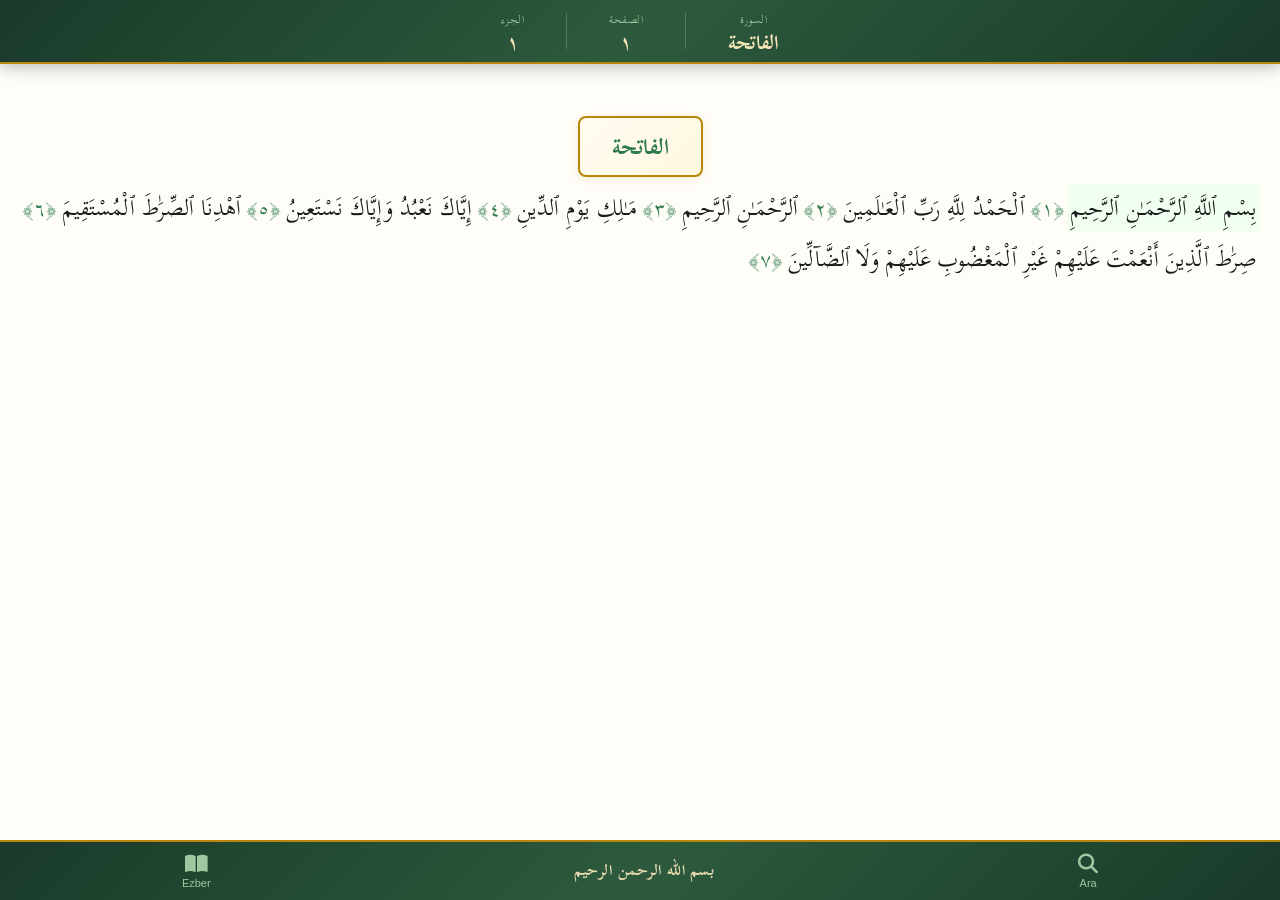
==== commit a7cd1f17: "Satır aralarına uygun boşluk eklendi." ====
--- a/index.html
+++ b/index.html
@@ -2,8 +2,14 @@
 <html lang="ar" dir="rtl">
 <head>
 <meta charset="UTF-8">
-<meta name="viewport" content="width=device-width, initial-scale=1.0, user-scalable=yes, minimum-scale=1.0, maximum-scale=5.0">
-<title>القرآن الكريم</title>
+<link rel="manifest" href="manifest.json">
+	<link rel="stylesheet" href="https://cdnjs.cloudflare.com/ajax/libs/font-awesome/6.5.0/css/all.min.css">
+<meta name="theme-color" content="#1a3a2a">
+<meta name="apple-mobile-web-app-capable" content="yes">
+<meta name="apple-mobile-web-app-status-bar-style" content="black-translucent">
+<meta name="apple-mobile-web-app-title" content="Kur'an-ı Kerim">
+<meta name="viewport"  content="width=device-width, initial-scale=1.0, user-scalable=yes, minimum-scale=1.0, maximum-scale=5.0">
+<title>القرءان الكريم</title>
 <style>
 @font-face {
   font-family: 'Scheherazade New';
@@ -20,9 +26,6 @@
   src: url('ScheherazadeNew-Bold.woff2') format('woff2');
   font-weight: 700; font-style: normal; font-display: swap;
 }
-</style>
-<link rel="stylesheet" href="https://cdnjs.cloudflare.com/ajax/libs/font-awesome/6.5.0/css/all.min.css">
-<style>
 :root {
   --bg: #fdf8f0;
   --bg2: #f5ede0;
@@ -128,7 +131,7 @@
   display: inline;
   font-family: var(--font-quran);
   font-size: 22px;
-  line-height: 2.0;
+  line-height: 2.3;
   cursor: pointer;
   padding: 1px 3px;
   border-radius: 4px;
@@ -186,6 +189,7 @@
   display: none; direction: ltr; text-align: left;
   color: var(--gold); cursor: pointer; font-size: 13px;
   padding: 5px 12px 5px 10px; user-select: none;
+  margin-bottom: 13px;
   font-family: sans-serif; margin: 8px 0 6px;
   border-left: 3px solid var(--gold);
   background: #fffdf5; border-radius: 0 4px 4px 0;
@@ -196,7 +200,7 @@
 .tafsir-row {
   display: none; direction: ltr; text-align: left;
   background: #fffbf0; border-right: 3px solid var(--gold);
-  padding: 10px 14px; margin: 4px 0; border-radius: 0 6px 6px 0;
+  padding: 10px 14px; margin: 13px 0; border-radius: 0 6px 6px 0;
   font-size: 14px; color: #333; font-family: sans-serif; line-height: 1.8;
   max-height: 60vh; overflow-y: auto;
 }
@@ -453,7 +457,6 @@
 </style>
 </head>
 <body>
-<!-- Wake Lock taşındı -->
 
 <!-- LOADING -->
 <div id="loading">
@@ -504,16 +507,13 @@
 <!-- YAZ MODU KLAVYE -->
 <div id="yaz-keyboard">
   <div class="yaz-kb-row">
-    <span class="yaz-key" data-char="ض">ض</span><span class="yaz-key" data-char="ص">ص</span><span class="yaz-key" data-char="ث">ث</span><span class="yaz-key" data-char="ق">ق</span><span class="yaz-key" data-char="ف">ف</span><span class="yaz-key" data-char="غ">غ</span><span class="yaz-key" data-char="ع">ع</span><span class="yaz-key" data-char="ه">ه</span><span class="yaz-key" data-char="خ">خ</span><span class="yaz-key" data-char="ح">ح</span><span class="yaz-key" data-char="ج">ج</span>
+    <span class="yaz-key" data-char="ج">ج</span><span class="yaz-key" data-char="ح">ح</span><span class="yaz-key" data-char="خ">خ</span><span class="yaz-key" data-char="ه">ه</span><span class="yaz-key" data-char="ع">ع</span><span class="yaz-key" data-char="غ">غ</span><span class="yaz-key" data-char="ف">ف</span><span class="yaz-key" data-char="ق">ق</span><span class="yaz-key" data-char="ث">ث</span><span class="yaz-key" data-char="ص">ص</span><span class="yaz-key" data-char="ض">ض</span>
   </div>
   <div class="yaz-kb-row">
-    <span class="yaz-key" data-char="ش">ش</span><span class="yaz-key" data-char="س">س</span><span class="yaz-key" data-char="ي">ي</span><span class="yaz-key" data-char="ب">ب</span><span class="yaz-key" data-char="ل">ل</span><span class="yaz-key" data-char="ا">ا</span><span class="yaz-key" data-char="ت">ت</span><span class="yaz-key" data-char="ن">ن</span><span class="yaz-key" data-char="م">م</span><span class="yaz-key" data-char="ك">ك</span><span class="yaz-key" data-char="ط">ط</span>
+    <span class="yaz-key" data-char="ط">ط</span><span class="yaz-key" data-char="ك">ك</span><span class="yaz-key" data-char="م">م</span><span class="yaz-key" data-char="ن">ن</span><span class="yaz-key" data-char="ت">ت</span><span class="yaz-key" data-char="ا">ا</span><span class="yaz-key" data-char="ل">ل</span><span class="yaz-key" data-char="ب">ب</span><span class="yaz-key" data-char="ي">ي</span><span class="yaz-key" data-char="س">س</span><span class="yaz-key" data-char="ش">ش</span>
   </div>
   <div class="yaz-kb-row">
-    <span class="yaz-key" data-char="ئ">ئ</span><span class="yaz-key" data-char="ء">ء</span><span class="yaz-key" data-char="ؤ">ؤ</span><span class="yaz-key" data-char="ر">ر</span><span class="yaz-key" data-char="ى">ى</span><span class="yaz-key" data-char="ة">ة</span><span class="yaz-key" data-char="و">و</span><span class="yaz-key" data-char="ز">ز</span><span class="yaz-key" data-char="ظ">ظ</span><span class="yaz-key" data-char="ذ">ذ</span><span class="yaz-key" data-char="د">د</span>
-  </div>
-  <div class="yaz-kb-row">
-    <span class="yaz-key" data-char="أ">أ</span><span class="yaz-key" data-char="إ">إ</span><span class="yaz-key" data-char="آ">آ</span><span class="yaz-key" data-char="ٱ">ٱ</span><span class="yaz-key" data-char="لا">لا</span><span class="yaz-key" data-char="لأ">لأ</span><span class="yaz-key" data-char="لإ">لإ</span><span class="yaz-key" data-char="لآ">لآ</span><span class="yaz-key" id="yaz-hint-btn" data-char="HINT" style="background:#3a5a2a;border-color:#6a9a4a;font-size:20px;">💡</span>
+    <span class="yaz-key" data-char="د">د</span><span class="yaz-key" data-char="ظ">ظ</span><span class="yaz-key" data-char="ز">ز</span><span class="yaz-key" data-char="و">و</span><span class="yaz-key" data-char="ة">ة</span><span class="yaz-key" data-char="ى">ى</span><span class="yaz-key" data-char="ر">ر</span><span class="yaz-key" data-char="ؤ">ؤ</span><span class="yaz-key" data-char="ء">ء</span><span class="yaz-key" data-char="ذ">ذ</span><span class="yaz-key" id="yaz-hint-btn" data-char="HINT" style="background:#3a5a2a;border-color:#6a9a4a;font-size:20px;">💡</span>
   </div>
 </div>
 
@@ -1042,7 +1042,7 @@
       html += `<span class="meal-num">${ayah.numberInSurah}.</span>`;
       const sadiMealTxt = sadiMealLoaded ? (sadiMealData[key] || '') : '';
       html += `<span class="meal-text">${sadiMealTxt}</span>`;
-      html += `<span class="meal-source">— Tefsîru's-Saʿdî</span>`;
+      html += `<span class="meal-source">— Tefsîru's-Saʿdî Meali</span>`;
       html += `</div>`;
       html += `<div class="tafsir-toggle" id="tft-${key}">Tefsîru's-Saʿdî</div>`;
       html += `<div class="tafsir-row" id="tfs-${key}"></div>`;
@@ -2374,9 +2374,13 @@
     }
   }
   activateYazAyah();
-  document.getElementById('yaz-keyboard').classList.add('open');
-  // footer-h'yi artır klavye için
-  // footer yüksekliği değişmez - klavye zaten footer üstünde
+  const kbd = document.getElementById('yaz-keyboard');
+  kbd.classList.add('open');
+  // Klavye yüksekliği kadar içerik alanına padding ekle (içerik gizlenmesin)
+  requestAnimationFrame(() => {
+    const kbdH = kbd.offsetHeight;
+    document.getElementById('quran-content').style.paddingBottom = kbdH + 'px';
+  });
 }
 
 function wrapCharsForYaz(span, key) {
@@ -2485,17 +2489,27 @@
     tokenIdx = ti; // son token fallback
   }
 
-  // tokenIdx → words.json'daki non-star sırasıyla eşleştir
-  let nonStarCount = 0;
-  let resultTr = null;
+  // tokenIdx → cardGroups mantığıyla doğru TR bul
+  // * olan TR önceki gruba dahildir (arCount++)
+  const cardGroups = [];
+  let arTokenPos = 0;
   for (let di = 0; di < trWords.length; di++) {
     const tr = trWords[di];
-    if (!tr || tr === '*') continue;
-    if (nonStarCount === tokenIdx) { resultTr = tr; break; }
-    nonStarCount++;
-    resultTr = tr;
-  }
-  return resultTr || null;
+    const isStar = (tr === '*' || !tr);
+    if (isStar && cardGroups.length > 0) {
+      cardGroups[cardGroups.length - 1].arCount++;
+    } else {
+      cardGroups.push({ tr: tr, arCount: 1, startToken: arTokenPos });
+    }
+    arTokenPos++;
+  }
+  // tokenIdx hangi cardGroup'a ait?
+  for (const g of cardGroups) {
+    if (tokenIdx >= g.startToken && tokenIdx < g.startToken + g.arCount) {
+      return g.tr || null;
+    }
+  }
+  return cardGroups.length ? cardGroups[cardGroups.length - 1].tr : null;
 }
 
 function showYazHint(anchorEl) {
@@ -2549,6 +2563,7 @@
   const hintBtn = document.getElementById('yaz-hint-btn');
   if (hintBtn) { hintBtn.textContent = '💡'; hintBtn.style.background = '#3a5a2a'; }
   document.getElementById('yaz-keyboard').classList.remove('open');
+  document.getElementById('quran-content').style.paddingBottom = '';
   const lbl = document.getElementById('apply-yaz-label');
   if (lbl) lbl.textContent = 'Uygula';
 }
@@ -2703,5 +2718,14 @@
 });
 requestWakeLock();
 </script>
+<script>
+if ('serviceWorker' in navigator) {
+  window.addEventListener('load', () => {
+    navigator.serviceWorker.register('/kuranikerim/sw.js')
+      .then(reg => console.log('SW kayıtlı:', reg.scope))
+      .catch(err => console.log('SW hatası:', err));
+  });
+}
+</script>
 </body>
-</html>
+</html>
